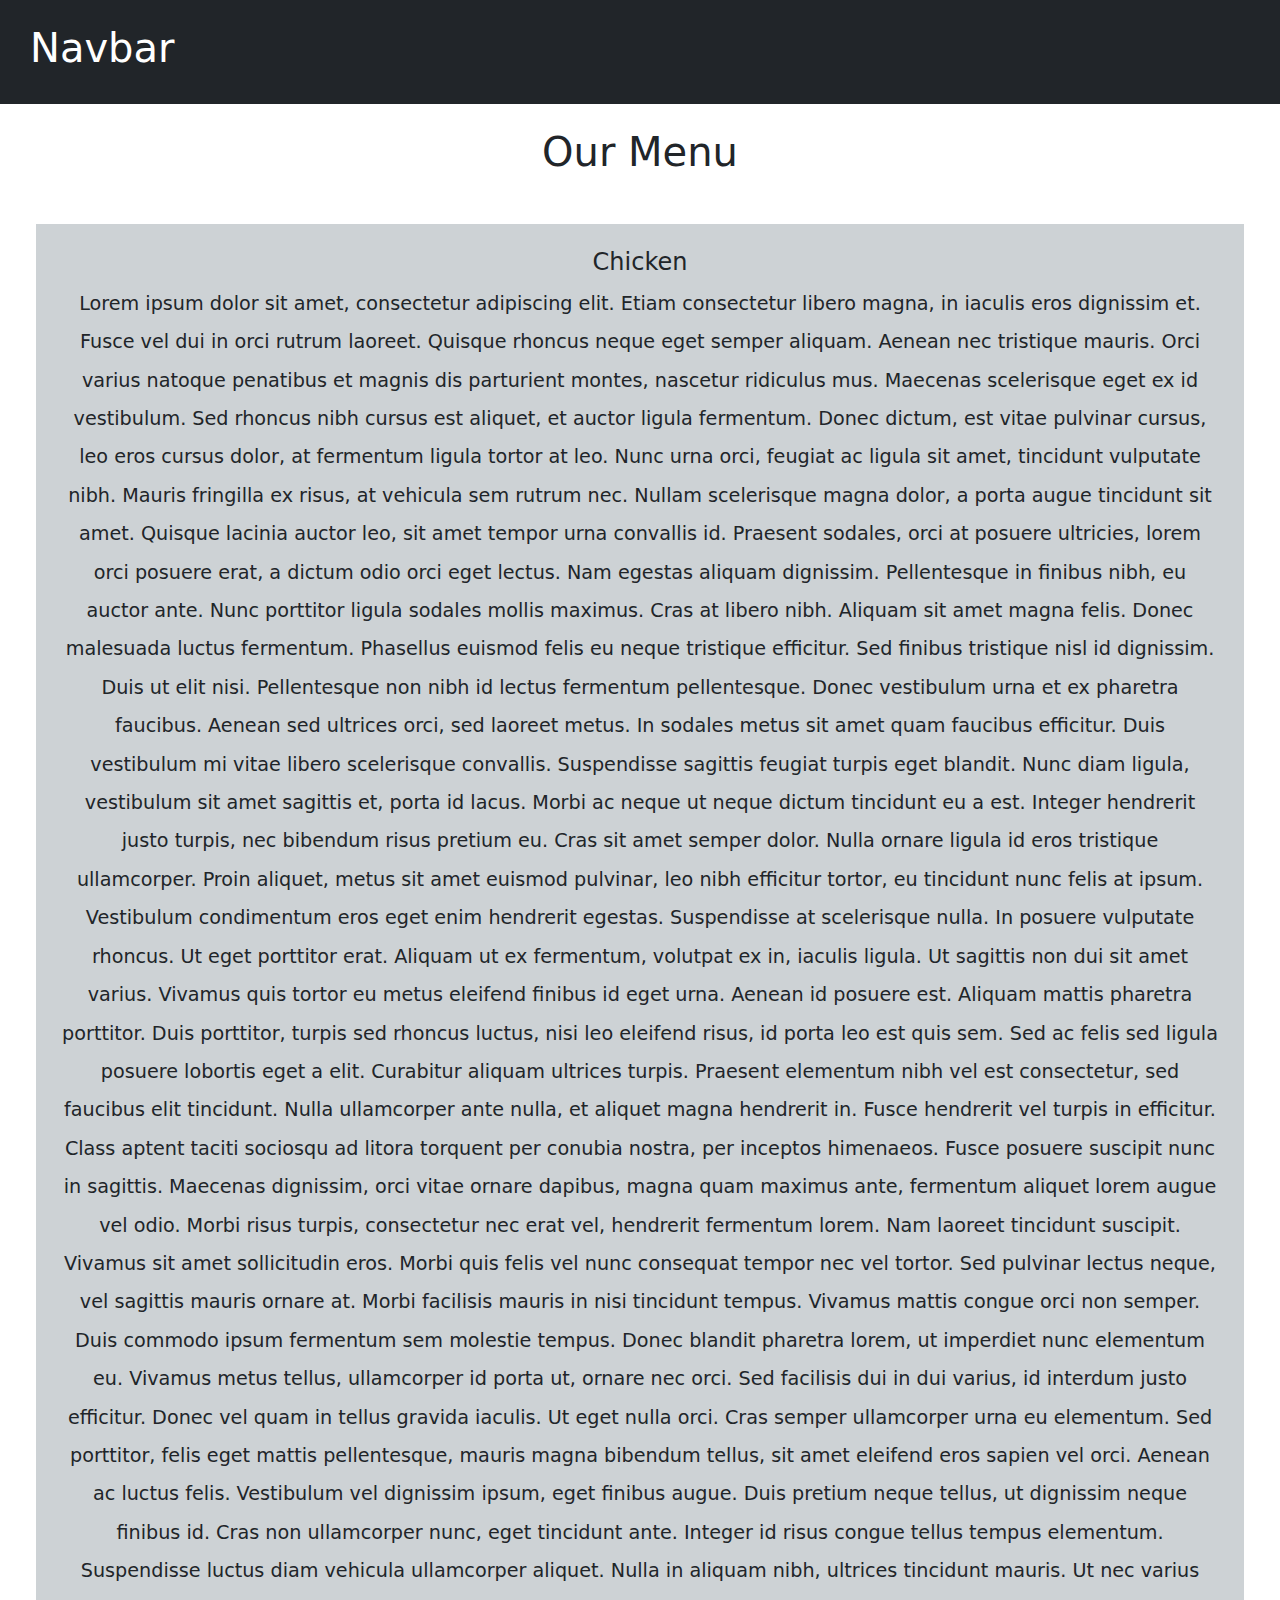
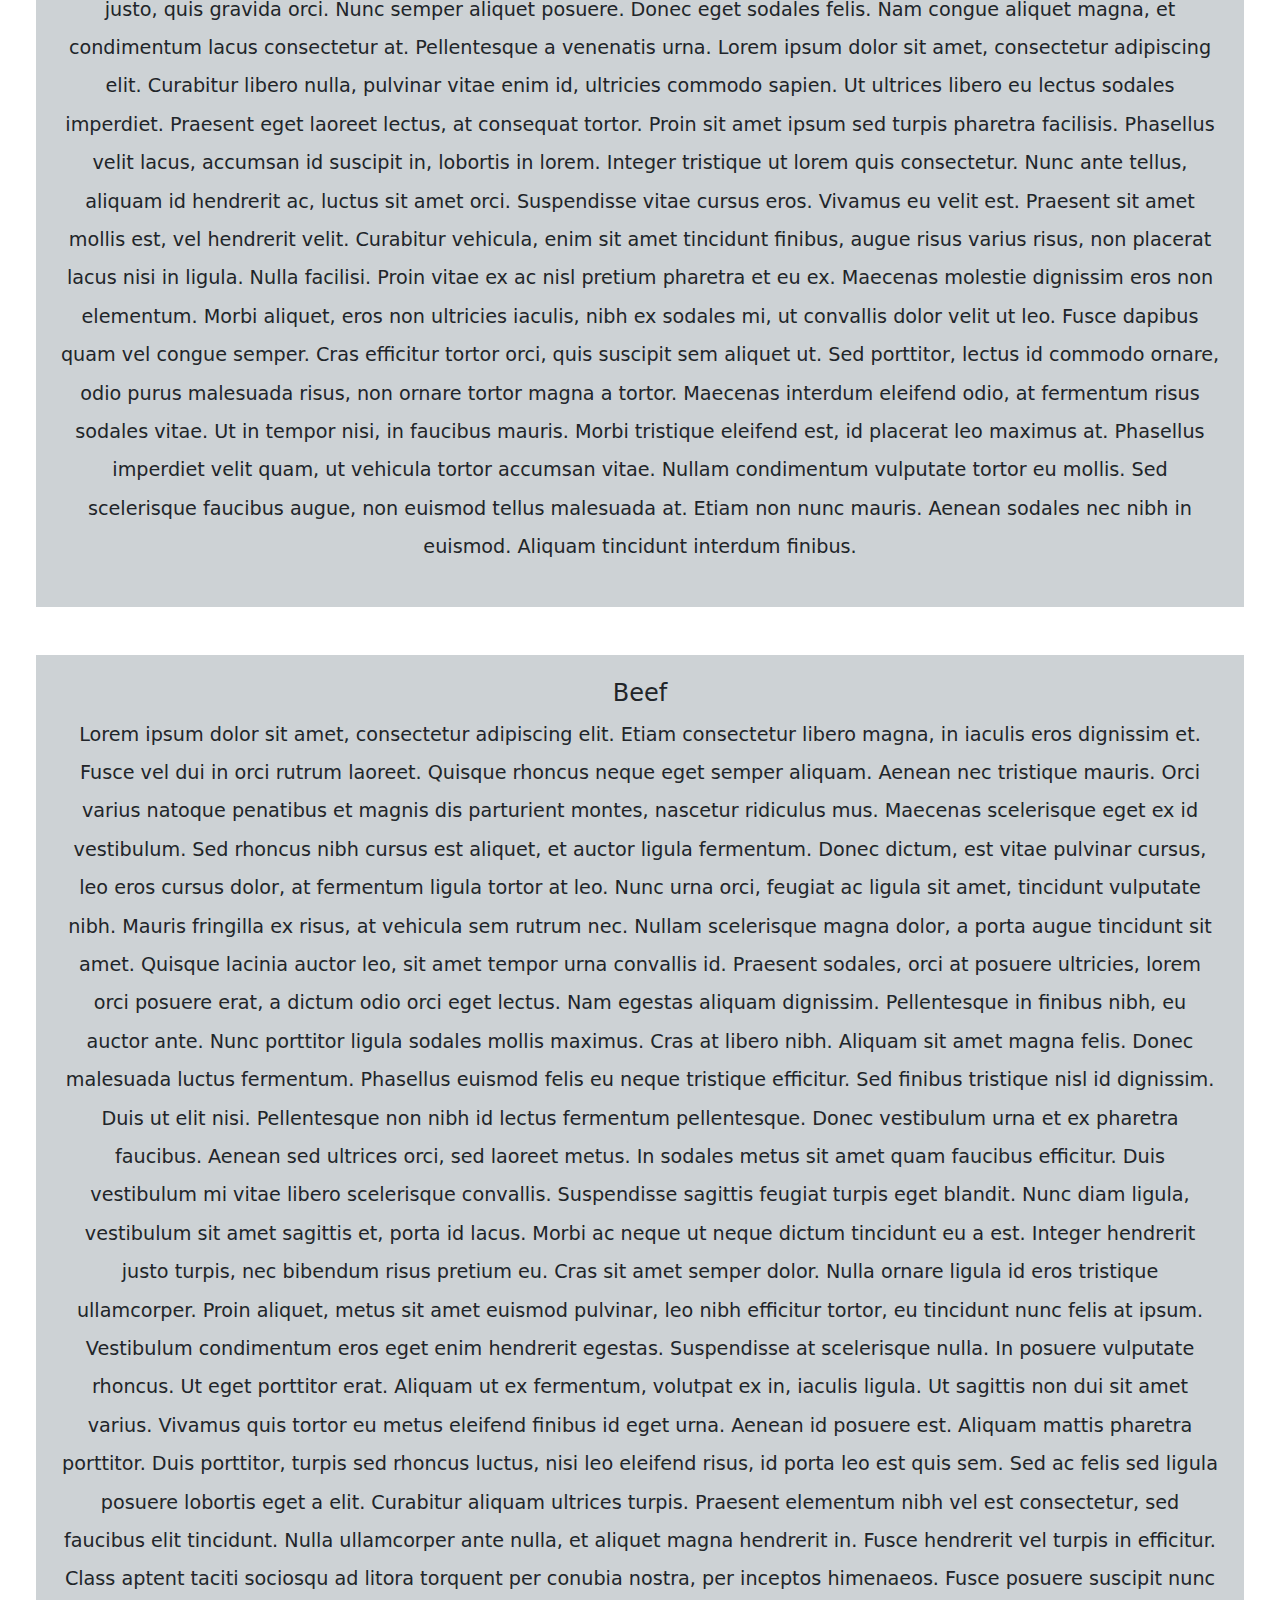
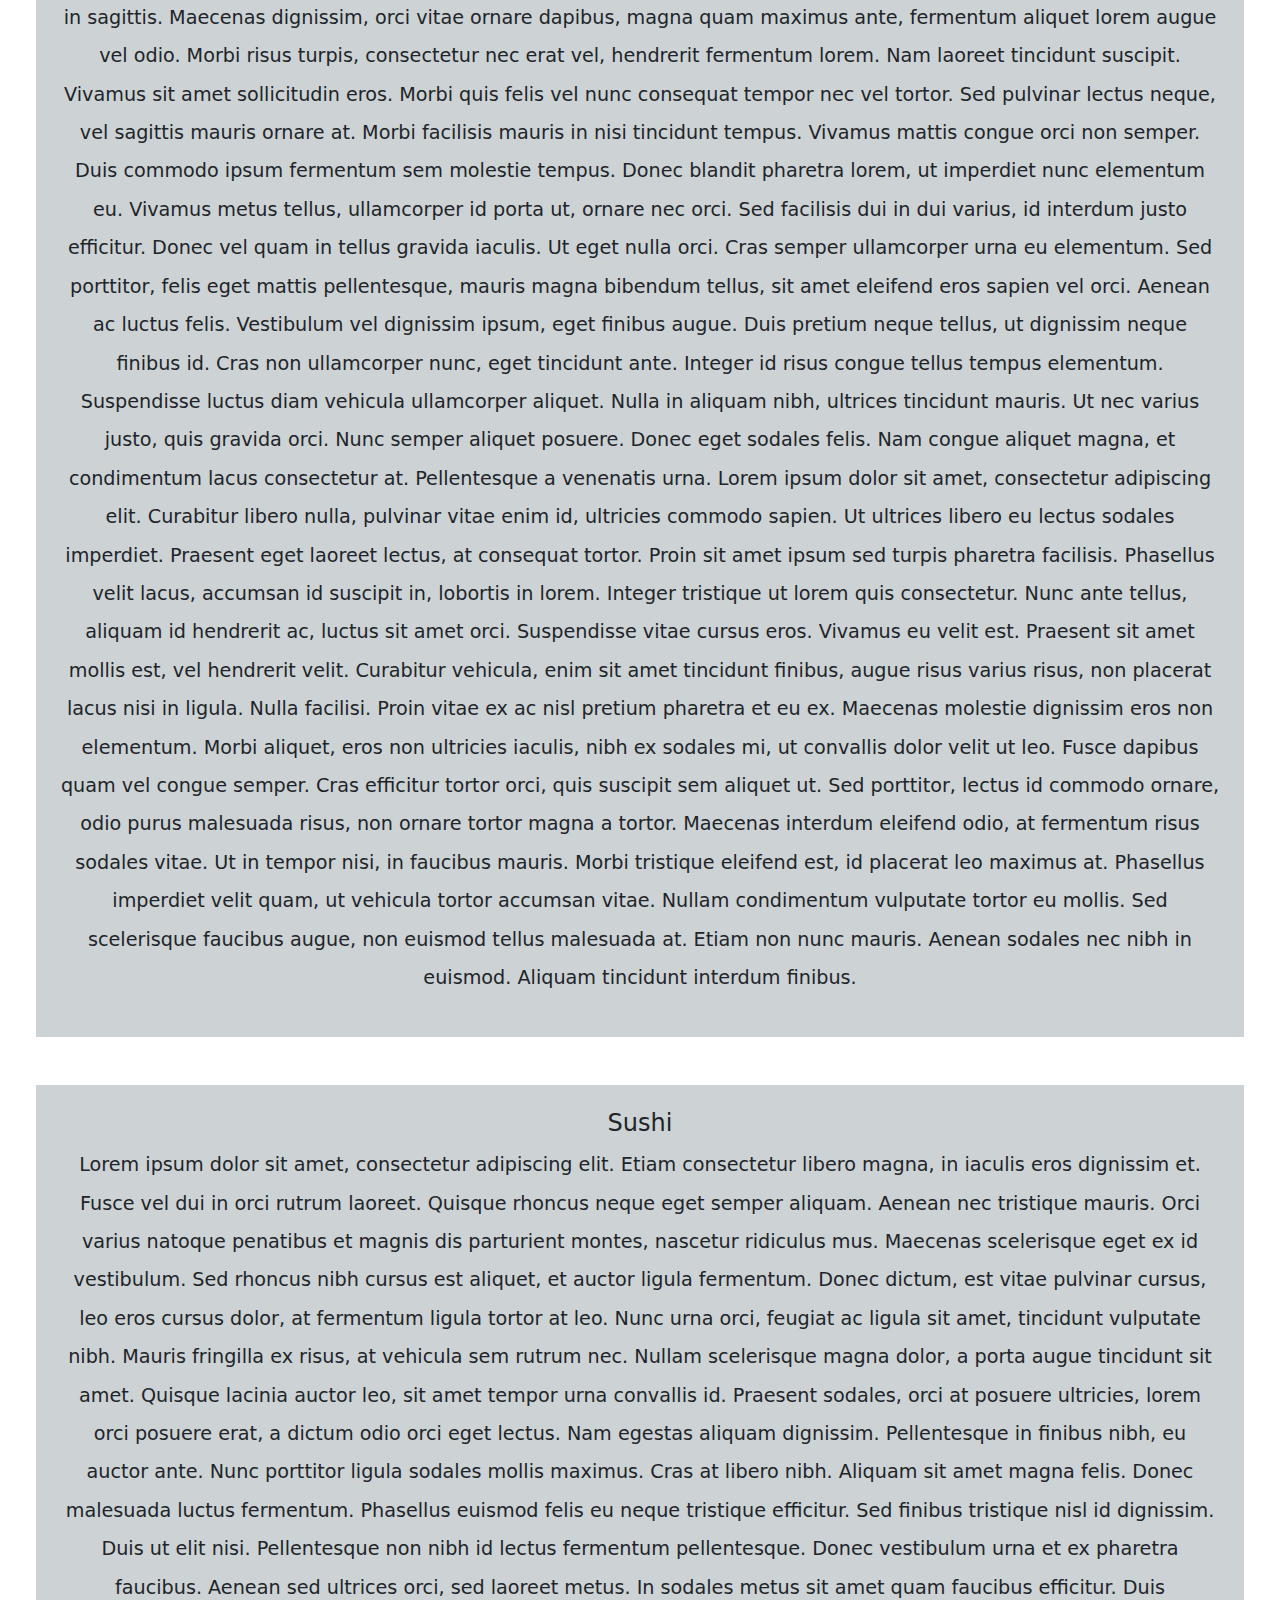
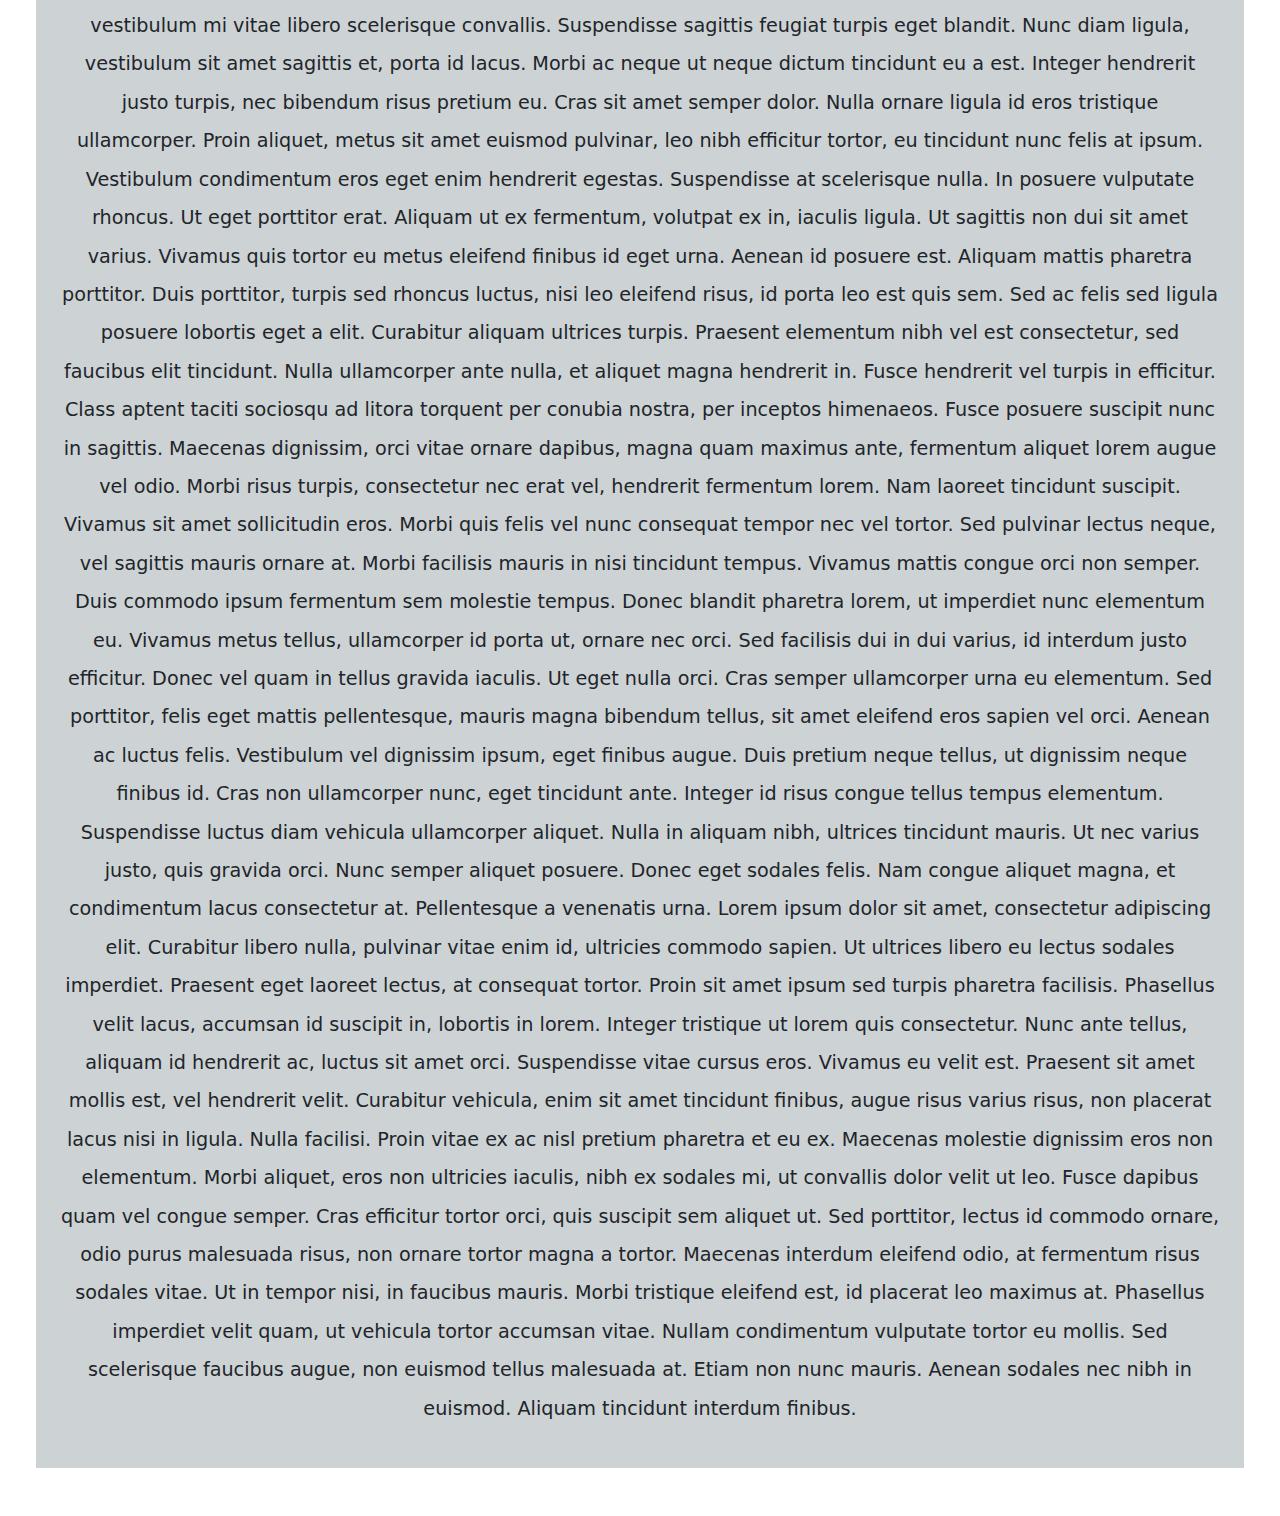
==== mod3-solution/index.html @ 8cce1741 "finished exercise" ====
<!DOCTYPE html>
<html>
<head>
	<meta charset="utf-8">
    <meta http-equiv="X-UA-Compatible" content="IE=edge">
    <meta name="viewport" content="width=device-width, initial-scale=1">
    <link rel="stylesheet" href="css/bootstrap.min.css">
    <link rel="stylesheet" href="css/styles.css">
    <script src="https://ajax.googleapis.com/ajax/libs/jquery/3.5.1/jquery.min.js"></script>
  	<script src="https://cdnjs.cloudflare.com/ajax/libs/popper.js/1.16.0/umd/popper.min.js"></script>
 	 <script src="https://maxcdn.bootstrapcdn.com/bootstrap/4.5.2/js/bootstrap.min.js"></script>

	<title>
	Menu
	</title>

</head>

<body>

<!-- Start header -->
<header>
	<nav class="navbar navbar-expand-sm bg-dark navbar-dark">
  		<!-- Brand -->
	  <a class="navbar-brand" href="index.html"><h1> Navbar </h1></a>

	  <!-- Toggler/collapsibe Button -->
	  <button class="navbar-toggler" type="button" data-toggle="collapse" data-target="#collapsibleNavbar">
	    <span class="navbar-toggler-icon"></span>
	  </button>

	  <!-- Navbar links -->
	  <div class="collapse navbar-collapse" id="collapsibleNavbar">
	    <ul class="navbar-nav  d-block d-sm-none">
	      <li class="nav-item">
	        <a class="nav-link text-center" href="#Chicken"><h3>Chicken</h3></a>
	      </li>
	      <li class="nav-item">
	        <a class="nav-link text-center" href="#Beef"><h3>Beef</h3></a>
	      </li>
	      <li class="nav-item">
	        <a class="nav-link text-center" href="#Sushi"><h3>Sushi</h3></a>
	      </li>
	    </ul>
	  </div>

	</nav>
</header>

<!-- end header -->

<!-- content -->

<h1 class="text-center" id="menu-title">
	Our Menu
</h1>

<div class="container-fluid">

	<section class="col-xs-12 text-center section-item">
		<h4 id="Chicken">Chicken</h4>
		<p class="lh-lg">
			Lorem ipsum dolor sit amet, consectetur adipiscing elit. Etiam consectetur libero magna, in iaculis eros dignissim et. Fusce vel dui in orci rutrum laoreet. Quisque rhoncus neque eget semper aliquam. Aenean nec tristique mauris. Orci varius natoque penatibus et magnis dis parturient montes, nascetur ridiculus mus. Maecenas scelerisque eget ex id vestibulum. Sed rhoncus nibh cursus est aliquet, et auctor ligula fermentum. Donec dictum, est vitae pulvinar cursus, leo eros cursus dolor, at fermentum ligula tortor at leo. Nunc urna orci, feugiat ac ligula sit amet, tincidunt vulputate nibh. Mauris fringilla ex risus, at vehicula sem rutrum nec. Nullam scelerisque magna dolor, a porta augue tincidunt sit amet. Quisque lacinia auctor leo, sit amet tempor urna convallis id. Praesent sodales, orci at posuere ultricies, lorem orci posuere erat, a dictum odio orci eget lectus. Nam egestas aliquam dignissim. Pellentesque in finibus nibh, eu auctor ante.

			Nunc porttitor ligula sodales mollis maximus. Cras at libero nibh. Aliquam sit amet magna felis. Donec malesuada luctus fermentum. Phasellus euismod felis eu neque tristique efficitur. Sed finibus tristique nisl id dignissim. Duis ut elit nisi. Pellentesque non nibh id lectus fermentum pellentesque. Donec vestibulum urna et ex pharetra faucibus. Aenean sed ultrices orci, sed laoreet metus. In sodales metus sit amet quam faucibus efficitur. Duis vestibulum mi vitae libero scelerisque convallis.

			Suspendisse sagittis feugiat turpis eget blandit. Nunc diam ligula, vestibulum sit amet sagittis et, porta id lacus. Morbi ac neque ut neque dictum tincidunt eu a est. Integer hendrerit justo turpis, nec bibendum risus pretium eu. Cras sit amet semper dolor. Nulla ornare ligula id eros tristique ullamcorper. Proin aliquet, metus sit amet euismod pulvinar, leo nibh efficitur tortor, eu tincidunt nunc felis at ipsum.

			Vestibulum condimentum eros eget enim hendrerit egestas. Suspendisse at scelerisque nulla. In posuere vulputate rhoncus. Ut eget porttitor erat. Aliquam ut ex fermentum, volutpat ex in, iaculis ligula. Ut sagittis non dui sit amet varius. Vivamus quis tortor eu metus eleifend finibus id eget urna. Aenean id posuere est. Aliquam mattis pharetra porttitor. Duis porttitor, turpis sed rhoncus luctus, nisi leo eleifend risus, id porta leo est quis sem.

			Sed ac felis sed ligula posuere lobortis eget a elit. Curabitur aliquam ultrices turpis. Praesent elementum nibh vel est consectetur, sed faucibus elit tincidunt. Nulla ullamcorper ante nulla, et aliquet magna hendrerit in. Fusce hendrerit vel turpis in efficitur. Class aptent taciti sociosqu ad litora torquent per conubia nostra, per inceptos himenaeos. Fusce posuere suscipit nunc in sagittis. Maecenas dignissim, orci vitae ornare dapibus, magna quam maximus ante, fermentum aliquet lorem augue vel odio. Morbi risus turpis, consectetur nec erat vel, hendrerit fermentum lorem. Nam laoreet tincidunt suscipit. Vivamus sit amet sollicitudin eros. Morbi quis felis vel nunc consequat tempor nec vel tortor. Sed pulvinar lectus neque, vel sagittis mauris ornare at. Morbi facilisis mauris in nisi tincidunt tempus. Vivamus mattis congue orci non semper. Duis commodo ipsum fermentum sem molestie tempus.

			Donec blandit pharetra lorem, ut imperdiet nunc elementum eu. Vivamus metus tellus, ullamcorper id porta ut, ornare nec orci. Sed facilisis dui in dui varius, id interdum justo efficitur. Donec vel quam in tellus gravida iaculis. Ut eget nulla orci. Cras semper ullamcorper urna eu elementum. Sed porttitor, felis eget mattis pellentesque, mauris magna bibendum tellus, sit amet eleifend eros sapien vel orci. Aenean ac luctus felis. Vestibulum vel dignissim ipsum, eget finibus augue.

			Duis pretium neque tellus, ut dignissim neque finibus id. Cras non ullamcorper nunc, eget tincidunt ante. Integer id risus congue tellus tempus elementum. Suspendisse luctus diam vehicula ullamcorper aliquet. Nulla in aliquam nibh, ultrices tincidunt mauris. Ut nec varius justo, quis gravida orci. Nunc semper aliquet posuere. Donec eget sodales felis. Nam congue aliquet magna, et condimentum lacus consectetur at. Pellentesque a venenatis urna.

			Lorem ipsum dolor sit amet, consectetur adipiscing elit. Curabitur libero nulla, pulvinar vitae enim id, ultricies commodo sapien. Ut ultrices libero eu lectus sodales imperdiet. Praesent eget laoreet lectus, at consequat tortor. Proin sit amet ipsum sed turpis pharetra facilisis. Phasellus velit lacus, accumsan id suscipit in, lobortis in lorem. Integer tristique ut lorem quis consectetur. Nunc ante tellus, aliquam id hendrerit ac, luctus sit amet orci.

			Suspendisse vitae cursus eros. Vivamus eu velit est. Praesent sit amet mollis est, vel hendrerit velit. Curabitur vehicula, enim sit amet tincidunt finibus, augue risus varius risus, non placerat lacus nisi in ligula. Nulla facilisi. Proin vitae ex ac nisl pretium pharetra et eu ex. Maecenas molestie dignissim eros non elementum. Morbi aliquet, eros non ultricies iaculis, nibh ex sodales mi, ut convallis dolor velit ut leo. Fusce dapibus quam vel congue semper.

			Cras efficitur tortor orci, quis suscipit sem aliquet ut. Sed porttitor, lectus id commodo ornare, odio purus malesuada risus, non ornare tortor magna a tortor. Maecenas interdum eleifend odio, at fermentum risus sodales vitae. Ut in tempor nisi, in faucibus mauris. Morbi tristique eleifend est, id placerat leo maximus at. Phasellus imperdiet velit quam, ut vehicula tortor accumsan vitae. Nullam condimentum vulputate tortor eu mollis. Sed scelerisque faucibus augue, non euismod tellus malesuada at. Etiam non nunc mauris. Aenean sodales nec nibh in euismod. Aliquam tincidunt interdum finibus.
		</p>
	</section>

<section class="col-xs-12 text-center section-item">
		<h4 id="Beef">Beef</h4>
		<p class="lh-lg">
			Lorem ipsum dolor sit amet, consectetur adipiscing elit. Etiam consectetur libero magna, in iaculis eros dignissim et. Fusce vel dui in orci rutrum laoreet. Quisque rhoncus neque eget semper aliquam. Aenean nec tristique mauris. Orci varius natoque penatibus et magnis dis parturient montes, nascetur ridiculus mus. Maecenas scelerisque eget ex id vestibulum. Sed rhoncus nibh cursus est aliquet, et auctor ligula fermentum. Donec dictum, est vitae pulvinar cursus, leo eros cursus dolor, at fermentum ligula tortor at leo. Nunc urna orci, feugiat ac ligula sit amet, tincidunt vulputate nibh. Mauris fringilla ex risus, at vehicula sem rutrum nec. Nullam scelerisque magna dolor, a porta augue tincidunt sit amet. Quisque lacinia auctor leo, sit amet tempor urna convallis id. Praesent sodales, orci at posuere ultricies, lorem orci posuere erat, a dictum odio orci eget lectus. Nam egestas aliquam dignissim. Pellentesque in finibus nibh, eu auctor ante.

			Nunc porttitor ligula sodales mollis maximus. Cras at libero nibh. Aliquam sit amet magna felis. Donec malesuada luctus fermentum. Phasellus euismod felis eu neque tristique efficitur. Sed finibus tristique nisl id dignissim. Duis ut elit nisi. Pellentesque non nibh id lectus fermentum pellentesque. Donec vestibulum urna et ex pharetra faucibus. Aenean sed ultrices orci, sed laoreet metus. In sodales metus sit amet quam faucibus efficitur. Duis vestibulum mi vitae libero scelerisque convallis.

			Suspendisse sagittis feugiat turpis eget blandit. Nunc diam ligula, vestibulum sit amet sagittis et, porta id lacus. Morbi ac neque ut neque dictum tincidunt eu a est. Integer hendrerit justo turpis, nec bibendum risus pretium eu. Cras sit amet semper dolor. Nulla ornare ligula id eros tristique ullamcorper. Proin aliquet, metus sit amet euismod pulvinar, leo nibh efficitur tortor, eu tincidunt nunc felis at ipsum.

			Vestibulum condimentum eros eget enim hendrerit egestas. Suspendisse at scelerisque nulla. In posuere vulputate rhoncus. Ut eget porttitor erat. Aliquam ut ex fermentum, volutpat ex in, iaculis ligula. Ut sagittis non dui sit amet varius. Vivamus quis tortor eu metus eleifend finibus id eget urna. Aenean id posuere est. Aliquam mattis pharetra porttitor. Duis porttitor, turpis sed rhoncus luctus, nisi leo eleifend risus, id porta leo est quis sem.

			Sed ac felis sed ligula posuere lobortis eget a elit. Curabitur aliquam ultrices turpis. Praesent elementum nibh vel est consectetur, sed faucibus elit tincidunt. Nulla ullamcorper ante nulla, et aliquet magna hendrerit in. Fusce hendrerit vel turpis in efficitur. Class aptent taciti sociosqu ad litora torquent per conubia nostra, per inceptos himenaeos. Fusce posuere suscipit nunc in sagittis. Maecenas dignissim, orci vitae ornare dapibus, magna quam maximus ante, fermentum aliquet lorem augue vel odio. Morbi risus turpis, consectetur nec erat vel, hendrerit fermentum lorem. Nam laoreet tincidunt suscipit. Vivamus sit amet sollicitudin eros. Morbi quis felis vel nunc consequat tempor nec vel tortor. Sed pulvinar lectus neque, vel sagittis mauris ornare at. Morbi facilisis mauris in nisi tincidunt tempus. Vivamus mattis congue orci non semper. Duis commodo ipsum fermentum sem molestie tempus.

			Donec blandit pharetra lorem, ut imperdiet nunc elementum eu. Vivamus metus tellus, ullamcorper id porta ut, ornare nec orci. Sed facilisis dui in dui varius, id interdum justo efficitur. Donec vel quam in tellus gravida iaculis. Ut eget nulla orci. Cras semper ullamcorper urna eu elementum. Sed porttitor, felis eget mattis pellentesque, mauris magna bibendum tellus, sit amet eleifend eros sapien vel orci. Aenean ac luctus felis. Vestibulum vel dignissim ipsum, eget finibus augue.

			Duis pretium neque tellus, ut dignissim neque finibus id. Cras non ullamcorper nunc, eget tincidunt ante. Integer id risus congue tellus tempus elementum. Suspendisse luctus diam vehicula ullamcorper aliquet. Nulla in aliquam nibh, ultrices tincidunt mauris. Ut nec varius justo, quis gravida orci. Nunc semper aliquet posuere. Donec eget sodales felis. Nam congue aliquet magna, et condimentum lacus consectetur at. Pellentesque a venenatis urna.

			Lorem ipsum dolor sit amet, consectetur adipiscing elit. Curabitur libero nulla, pulvinar vitae enim id, ultricies commodo sapien. Ut ultrices libero eu lectus sodales imperdiet. Praesent eget laoreet lectus, at consequat tortor. Proin sit amet ipsum sed turpis pharetra facilisis. Phasellus velit lacus, accumsan id suscipit in, lobortis in lorem. Integer tristique ut lorem quis consectetur. Nunc ante tellus, aliquam id hendrerit ac, luctus sit amet orci.

			Suspendisse vitae cursus eros. Vivamus eu velit est. Praesent sit amet mollis est, vel hendrerit velit. Curabitur vehicula, enim sit amet tincidunt finibus, augue risus varius risus, non placerat lacus nisi in ligula. Nulla facilisi. Proin vitae ex ac nisl pretium pharetra et eu ex. Maecenas molestie dignissim eros non elementum. Morbi aliquet, eros non ultricies iaculis, nibh ex sodales mi, ut convallis dolor velit ut leo. Fusce dapibus quam vel congue semper.

			Cras efficitur tortor orci, quis suscipit sem aliquet ut. Sed porttitor, lectus id commodo ornare, odio purus malesuada risus, non ornare tortor magna a tortor. Maecenas interdum eleifend odio, at fermentum risus sodales vitae. Ut in tempor nisi, in faucibus mauris. Morbi tristique eleifend est, id placerat leo maximus at. Phasellus imperdiet velit quam, ut vehicula tortor accumsan vitae. Nullam condimentum vulputate tortor eu mollis. Sed scelerisque faucibus augue, non euismod tellus malesuada at. Etiam non nunc mauris. Aenean sodales nec nibh in euismod. Aliquam tincidunt interdum finibus.
		</p>
	</section>

	<section class="col-xs-12 text-center section-item">
		<h4 id ="Sushi">Sushi</h4>
		<p class="lh-lg">
			Lorem ipsum dolor sit amet, consectetur adipiscing elit. Etiam consectetur libero magna, in iaculis eros dignissim et. Fusce vel dui in orci rutrum laoreet. Quisque rhoncus neque eget semper aliquam. Aenean nec tristique mauris. Orci varius natoque penatibus et magnis dis parturient montes, nascetur ridiculus mus. Maecenas scelerisque eget ex id vestibulum. Sed rhoncus nibh cursus est aliquet, et auctor ligula fermentum. Donec dictum, est vitae pulvinar cursus, leo eros cursus dolor, at fermentum ligula tortor at leo. Nunc urna orci, feugiat ac ligula sit amet, tincidunt vulputate nibh. Mauris fringilla ex risus, at vehicula sem rutrum nec. Nullam scelerisque magna dolor, a porta augue tincidunt sit amet. Quisque lacinia auctor leo, sit amet tempor urna convallis id. Praesent sodales, orci at posuere ultricies, lorem orci posuere erat, a dictum odio orci eget lectus. Nam egestas aliquam dignissim. Pellentesque in finibus nibh, eu auctor ante.

			Nunc porttitor ligula sodales mollis maximus. Cras at libero nibh. Aliquam sit amet magna felis. Donec malesuada luctus fermentum. Phasellus euismod felis eu neque tristique efficitur. Sed finibus tristique nisl id dignissim. Duis ut elit nisi. Pellentesque non nibh id lectus fermentum pellentesque. Donec vestibulum urna et ex pharetra faucibus. Aenean sed ultrices orci, sed laoreet metus. In sodales metus sit amet quam faucibus efficitur. Duis vestibulum mi vitae libero scelerisque convallis.

			Suspendisse sagittis feugiat turpis eget blandit. Nunc diam ligula, vestibulum sit amet sagittis et, porta id lacus. Morbi ac neque ut neque dictum tincidunt eu a est. Integer hendrerit justo turpis, nec bibendum risus pretium eu. Cras sit amet semper dolor. Nulla ornare ligula id eros tristique ullamcorper. Proin aliquet, metus sit amet euismod pulvinar, leo nibh efficitur tortor, eu tincidunt nunc felis at ipsum.

			Vestibulum condimentum eros eget enim hendrerit egestas. Suspendisse at scelerisque nulla. In posuere vulputate rhoncus. Ut eget porttitor erat. Aliquam ut ex fermentum, volutpat ex in, iaculis ligula. Ut sagittis non dui sit amet varius. Vivamus quis tortor eu metus eleifend finibus id eget urna. Aenean id posuere est. Aliquam mattis pharetra porttitor. Duis porttitor, turpis sed rhoncus luctus, nisi leo eleifend risus, id porta leo est quis sem.

			Sed ac felis sed ligula posuere lobortis eget a elit. Curabitur aliquam ultrices turpis. Praesent elementum nibh vel est consectetur, sed faucibus elit tincidunt. Nulla ullamcorper ante nulla, et aliquet magna hendrerit in. Fusce hendrerit vel turpis in efficitur. Class aptent taciti sociosqu ad litora torquent per conubia nostra, per inceptos himenaeos. Fusce posuere suscipit nunc in sagittis. Maecenas dignissim, orci vitae ornare dapibus, magna quam maximus ante, fermentum aliquet lorem augue vel odio. Morbi risus turpis, consectetur nec erat vel, hendrerit fermentum lorem. Nam laoreet tincidunt suscipit. Vivamus sit amet sollicitudin eros. Morbi quis felis vel nunc consequat tempor nec vel tortor. Sed pulvinar lectus neque, vel sagittis mauris ornare at. Morbi facilisis mauris in nisi tincidunt tempus. Vivamus mattis congue orci non semper. Duis commodo ipsum fermentum sem molestie tempus.

			Donec blandit pharetra lorem, ut imperdiet nunc elementum eu. Vivamus metus tellus, ullamcorper id porta ut, ornare nec orci. Sed facilisis dui in dui varius, id interdum justo efficitur. Donec vel quam in tellus gravida iaculis. Ut eget nulla orci. Cras semper ullamcorper urna eu elementum. Sed porttitor, felis eget mattis pellentesque, mauris magna bibendum tellus, sit amet eleifend eros sapien vel orci. Aenean ac luctus felis. Vestibulum vel dignissim ipsum, eget finibus augue.

			Duis pretium neque tellus, ut dignissim neque finibus id. Cras non ullamcorper nunc, eget tincidunt ante. Integer id risus congue tellus tempus elementum. Suspendisse luctus diam vehicula ullamcorper aliquet. Nulla in aliquam nibh, ultrices tincidunt mauris. Ut nec varius justo, quis gravida orci. Nunc semper aliquet posuere. Donec eget sodales felis. Nam congue aliquet magna, et condimentum lacus consectetur at. Pellentesque a venenatis urna.

			Lorem ipsum dolor sit amet, consectetur adipiscing elit. Curabitur libero nulla, pulvinar vitae enim id, ultricies commodo sapien. Ut ultrices libero eu lectus sodales imperdiet. Praesent eget laoreet lectus, at consequat tortor. Proin sit amet ipsum sed turpis pharetra facilisis. Phasellus velit lacus, accumsan id suscipit in, lobortis in lorem. Integer tristique ut lorem quis consectetur. Nunc ante tellus, aliquam id hendrerit ac, luctus sit amet orci.

			Suspendisse vitae cursus eros. Vivamus eu velit est. Praesent sit amet mollis est, vel hendrerit velit. Curabitur vehicula, enim sit amet tincidunt finibus, augue risus varius risus, non placerat lacus nisi in ligula. Nulla facilisi. Proin vitae ex ac nisl pretium pharetra et eu ex. Maecenas molestie dignissim eros non elementum. Morbi aliquet, eros non ultricies iaculis, nibh ex sodales mi, ut convallis dolor velit ut leo. Fusce dapibus quam vel congue semper.

			Cras efficitur tortor orci, quis suscipit sem aliquet ut. Sed porttitor, lectus id commodo ornare, odio purus malesuada risus, non ornare tortor magna a tortor. Maecenas interdum eleifend odio, at fermentum risus sodales vitae. Ut in tempor nisi, in faucibus mauris. Morbi tristique eleifend est, id placerat leo maximus at. Phasellus imperdiet velit quam, ut vehicula tortor accumsan vitae. Nullam condimentum vulputate tortor eu mollis. Sed scelerisque faucibus augue, non euismod tellus malesuada at. Etiam non nunc mauris. Aenean sodales nec nibh in euismod. Aliquam tincidunt interdum finibus.
		</p>
	</section>

</div>


<!-- end content -->

</body>
</html>
---- mod3-solution/css/styles.css ----
.navbar-brand {
	padding: 16px;
	padding-left: 30px;
}

#menu-title {
	margin-top: 24px;

}

.col-xs-12 {
	background: #CDD2D5;

}

.section-item{
	margin:  48px 24px;
	padding: 24px;
	font-size: 1.2em;
}
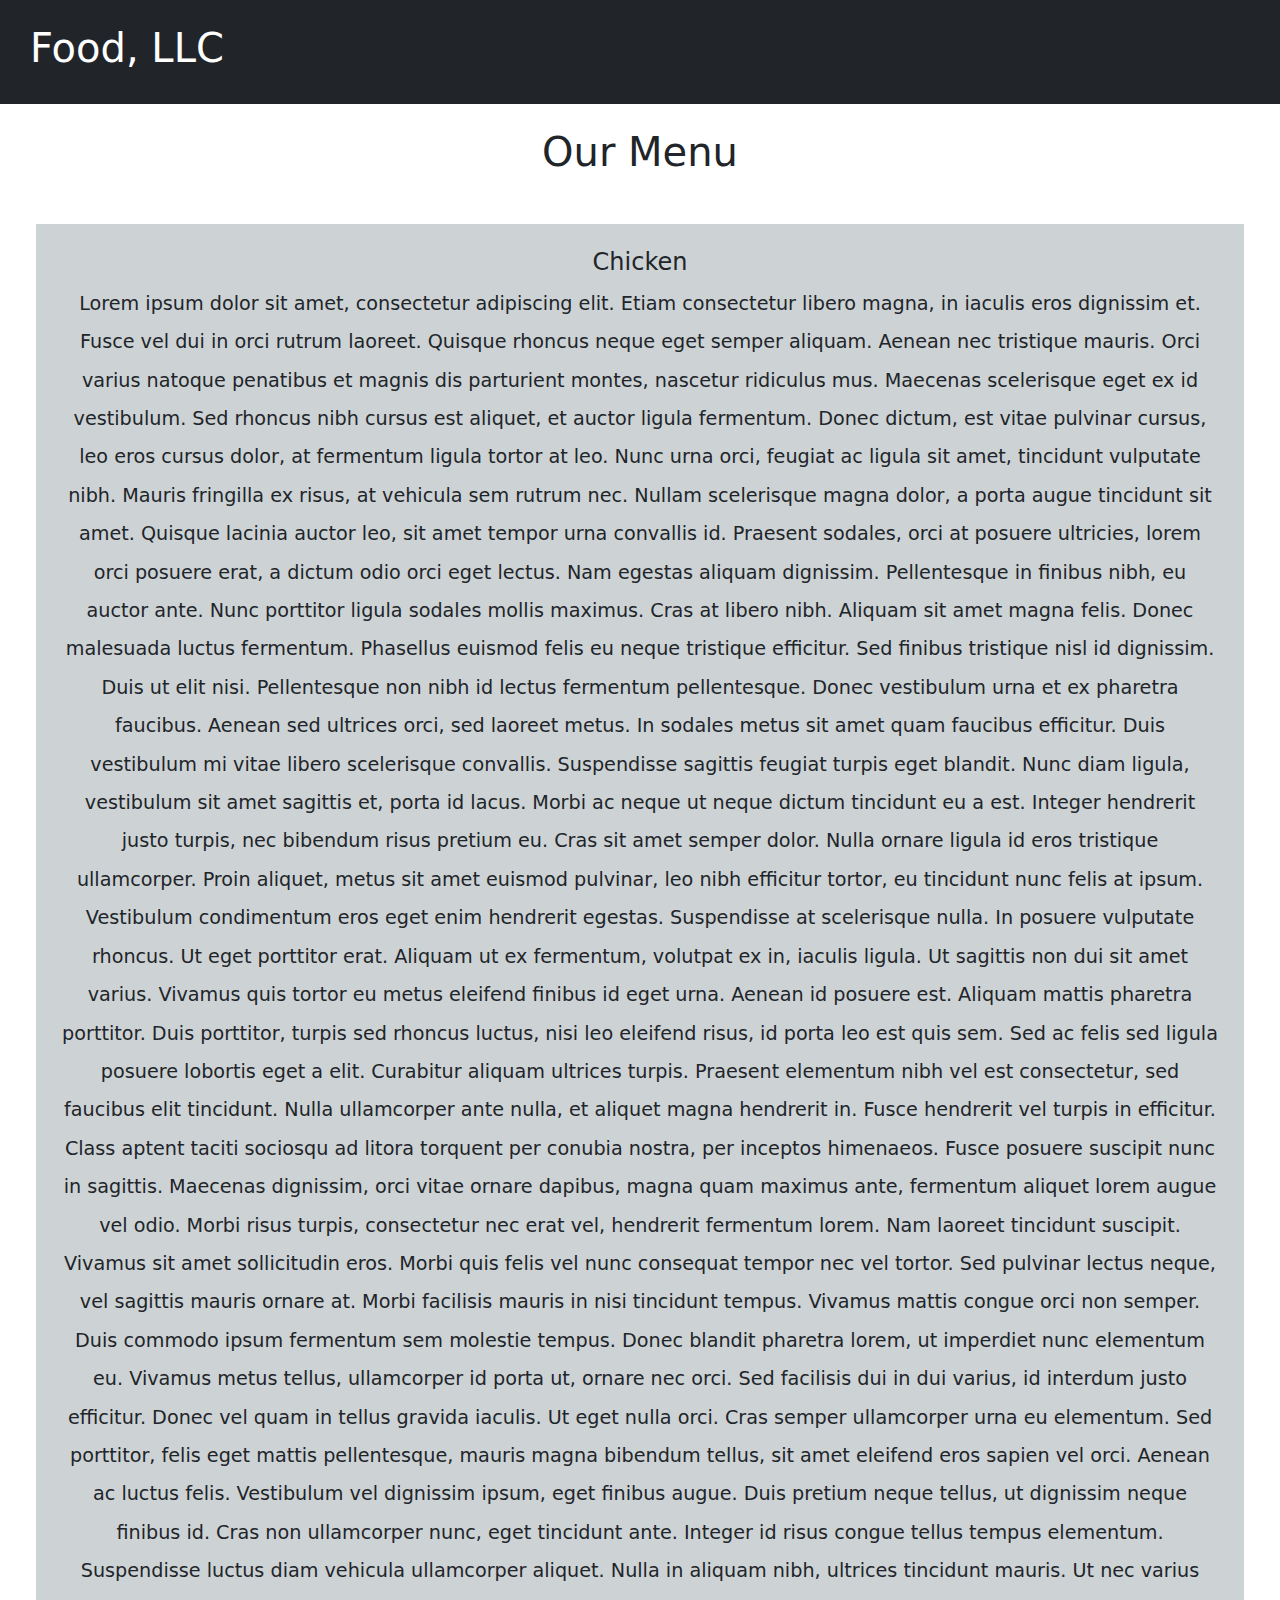
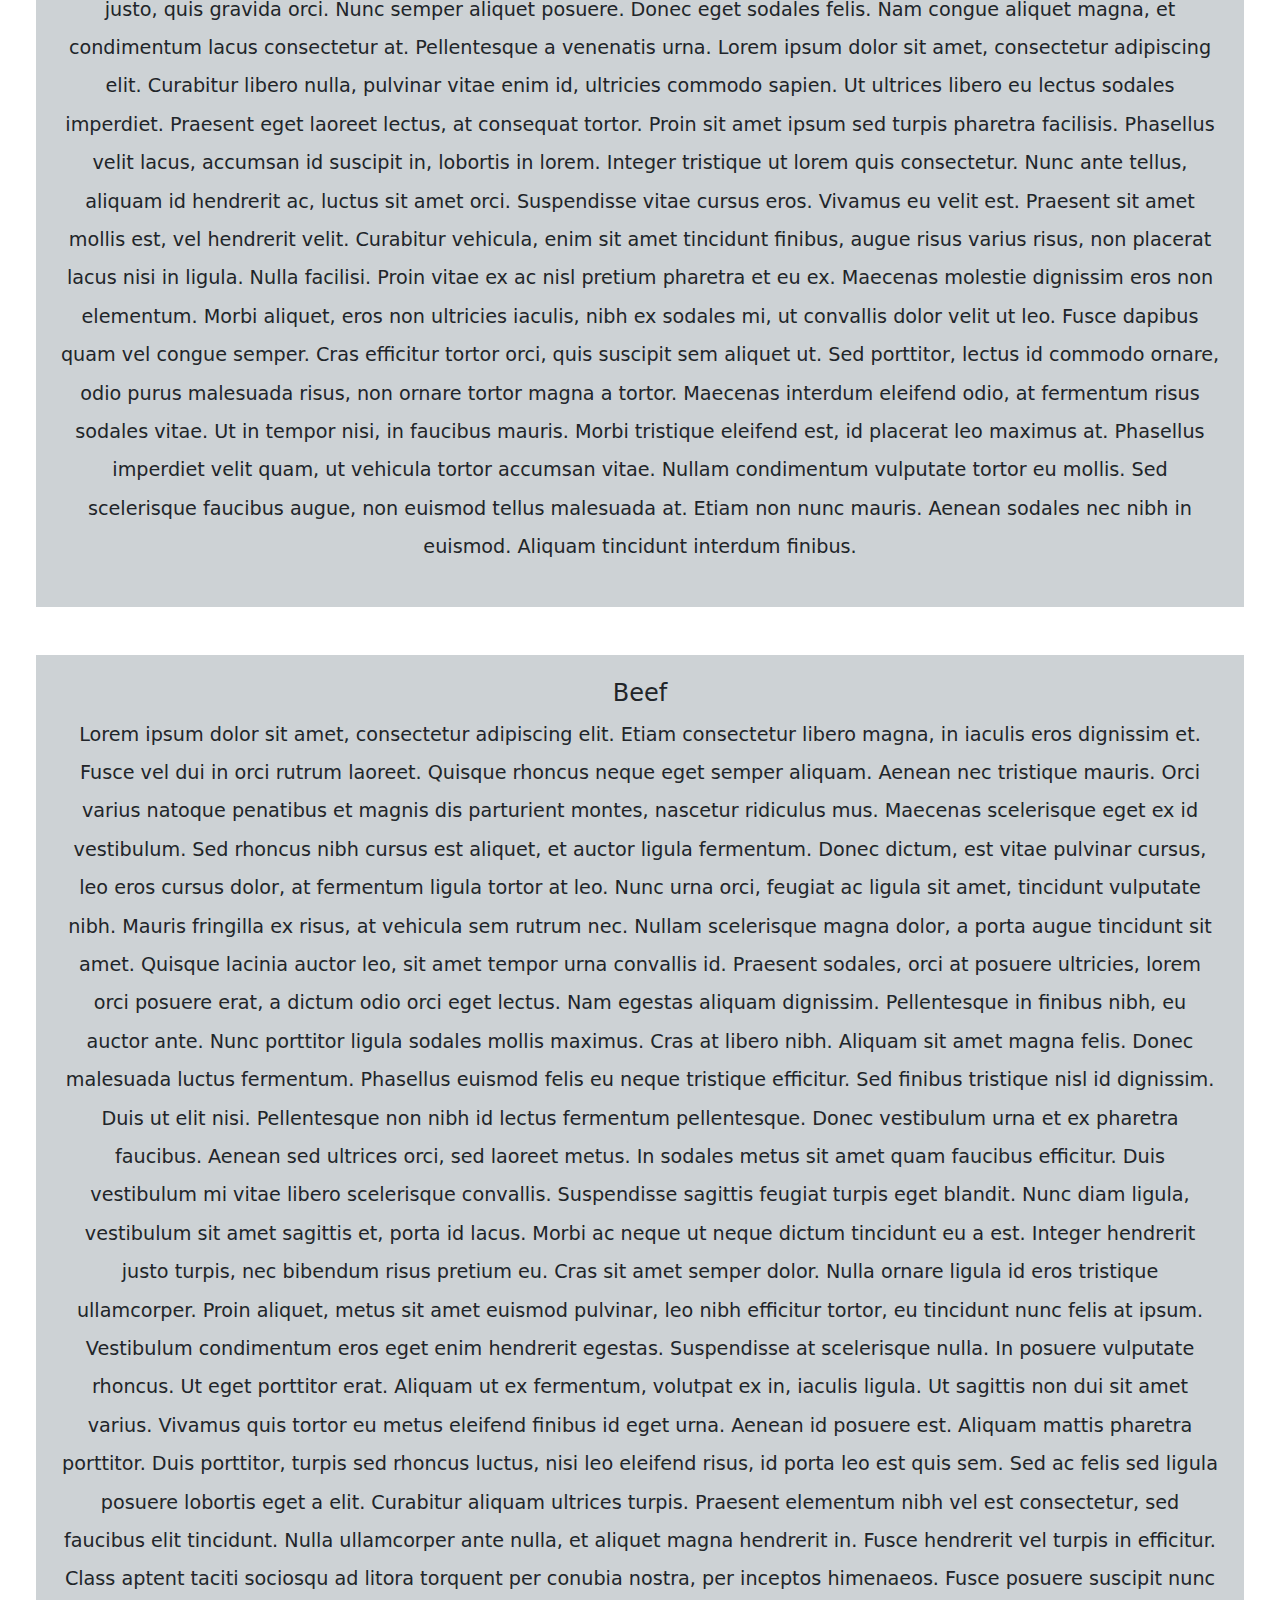
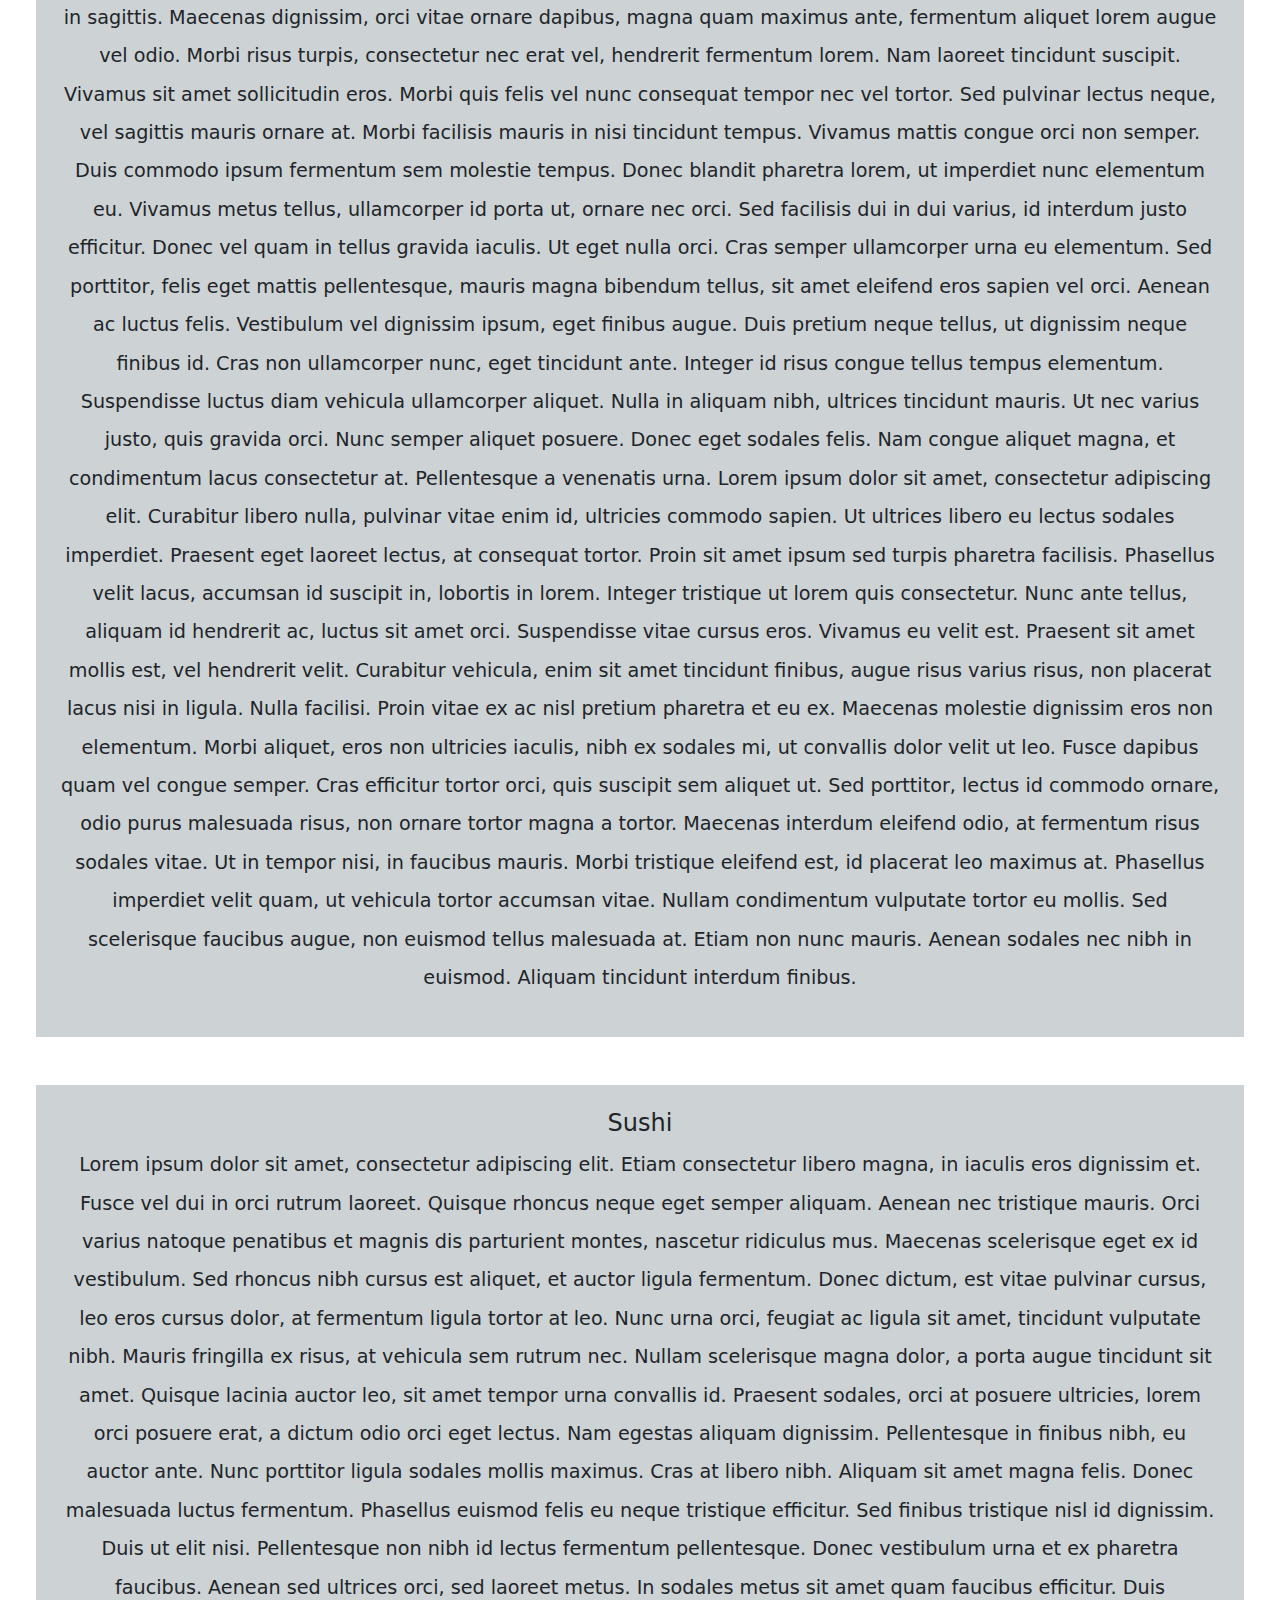
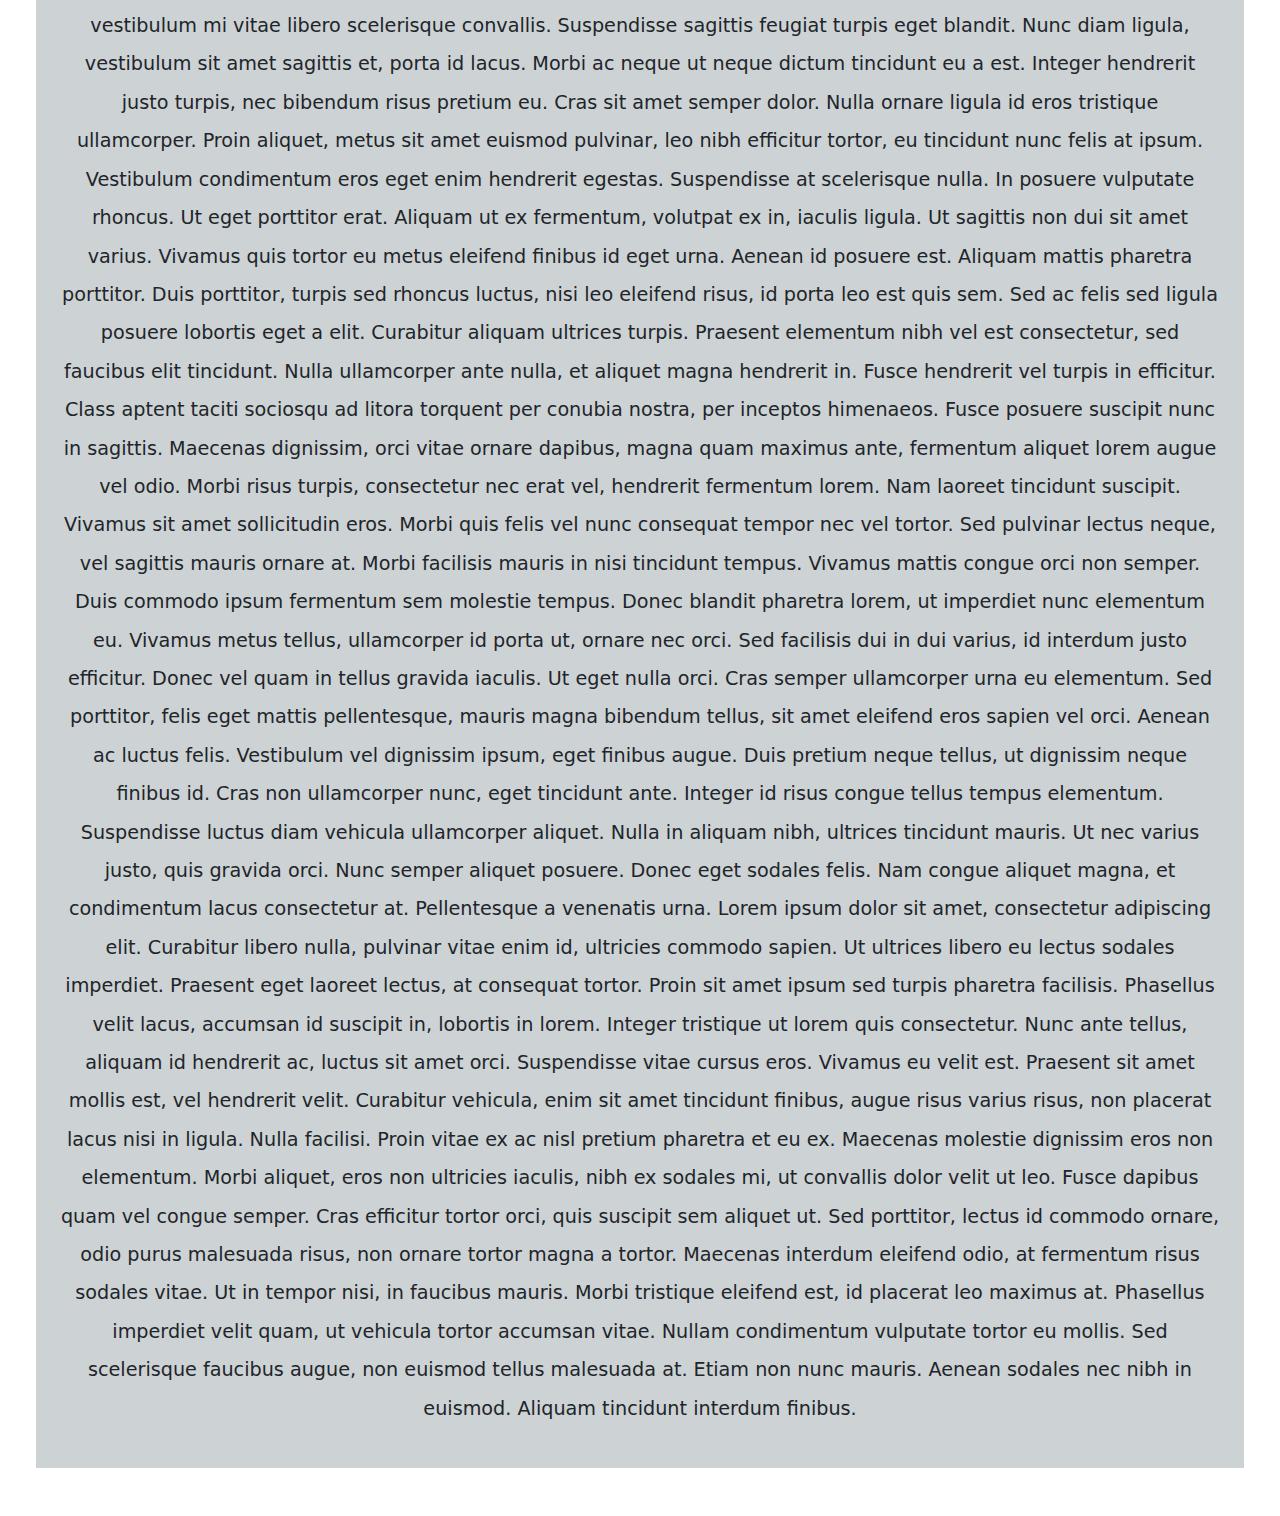
==== commit 27708ed7: "fixed title" ====
--- a/mod3-solution/index.html
+++ b/mod3-solution/index.html
@@ -22,7 +22,7 @@
 <header>
 	<nav class="navbar navbar-expand-sm bg-dark navbar-dark">
   		<!-- Brand -->
-	  <a class="navbar-brand" href="index.html"><h1> Navbar </h1></a>
+	  <a class="navbar-brand" href="index.html"><h1> Food, LLC </h1></a>
 
 	  <!-- Toggler/collapsibe Button -->
 	  <button class="navbar-toggler" type="button" data-toggle="collapse" data-target="#collapsibleNavbar">
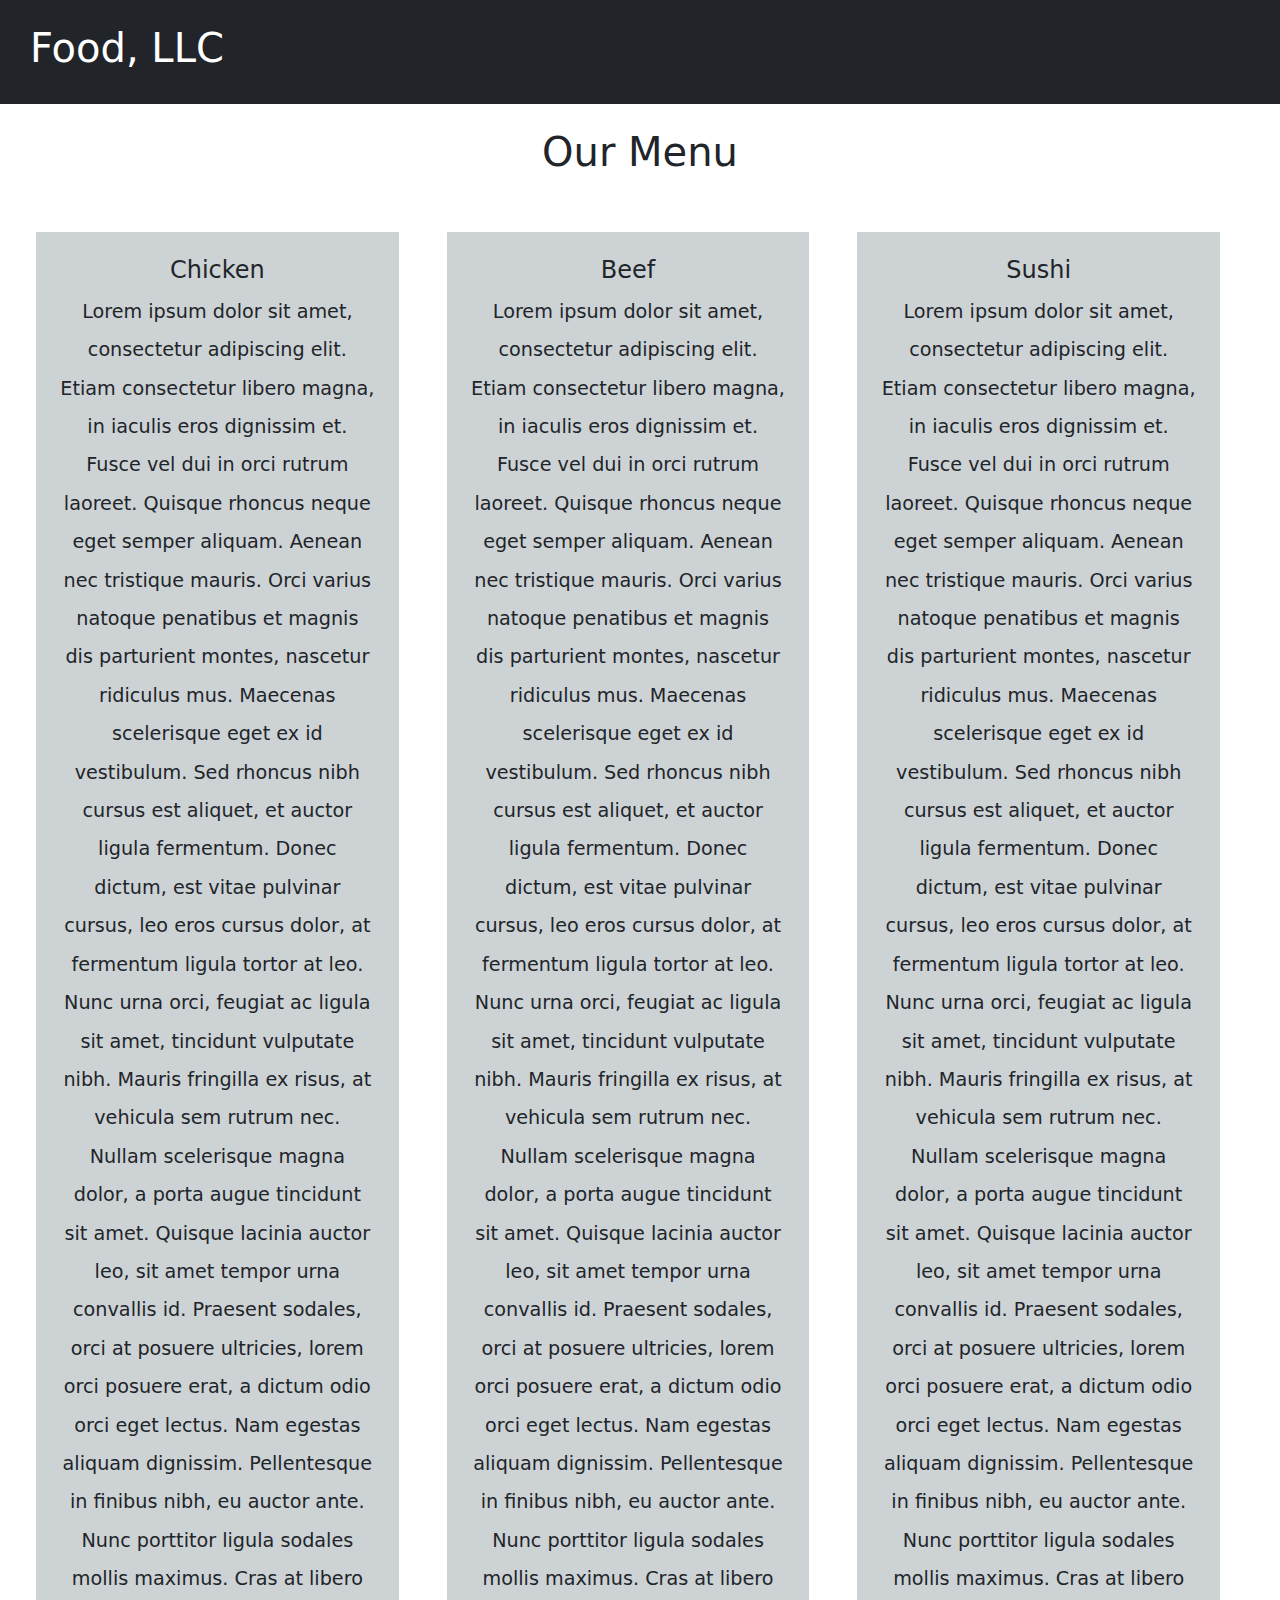
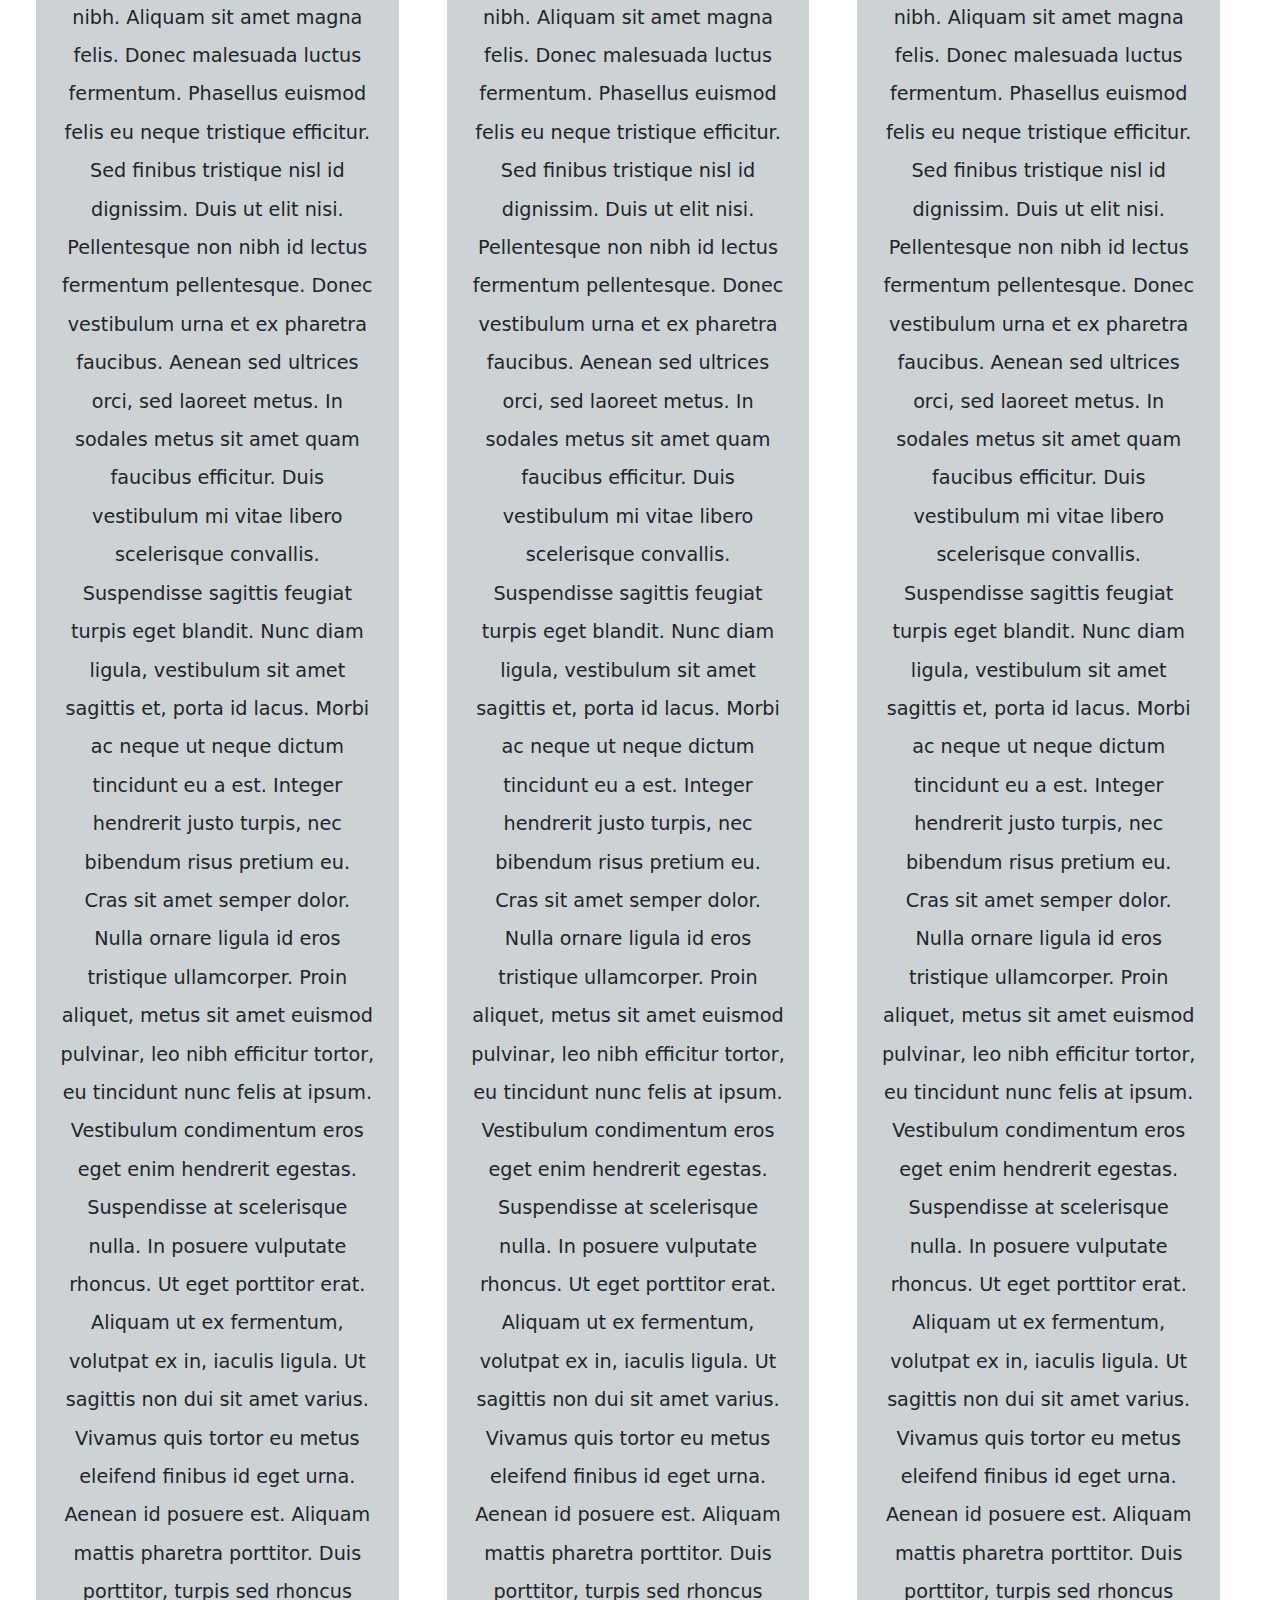
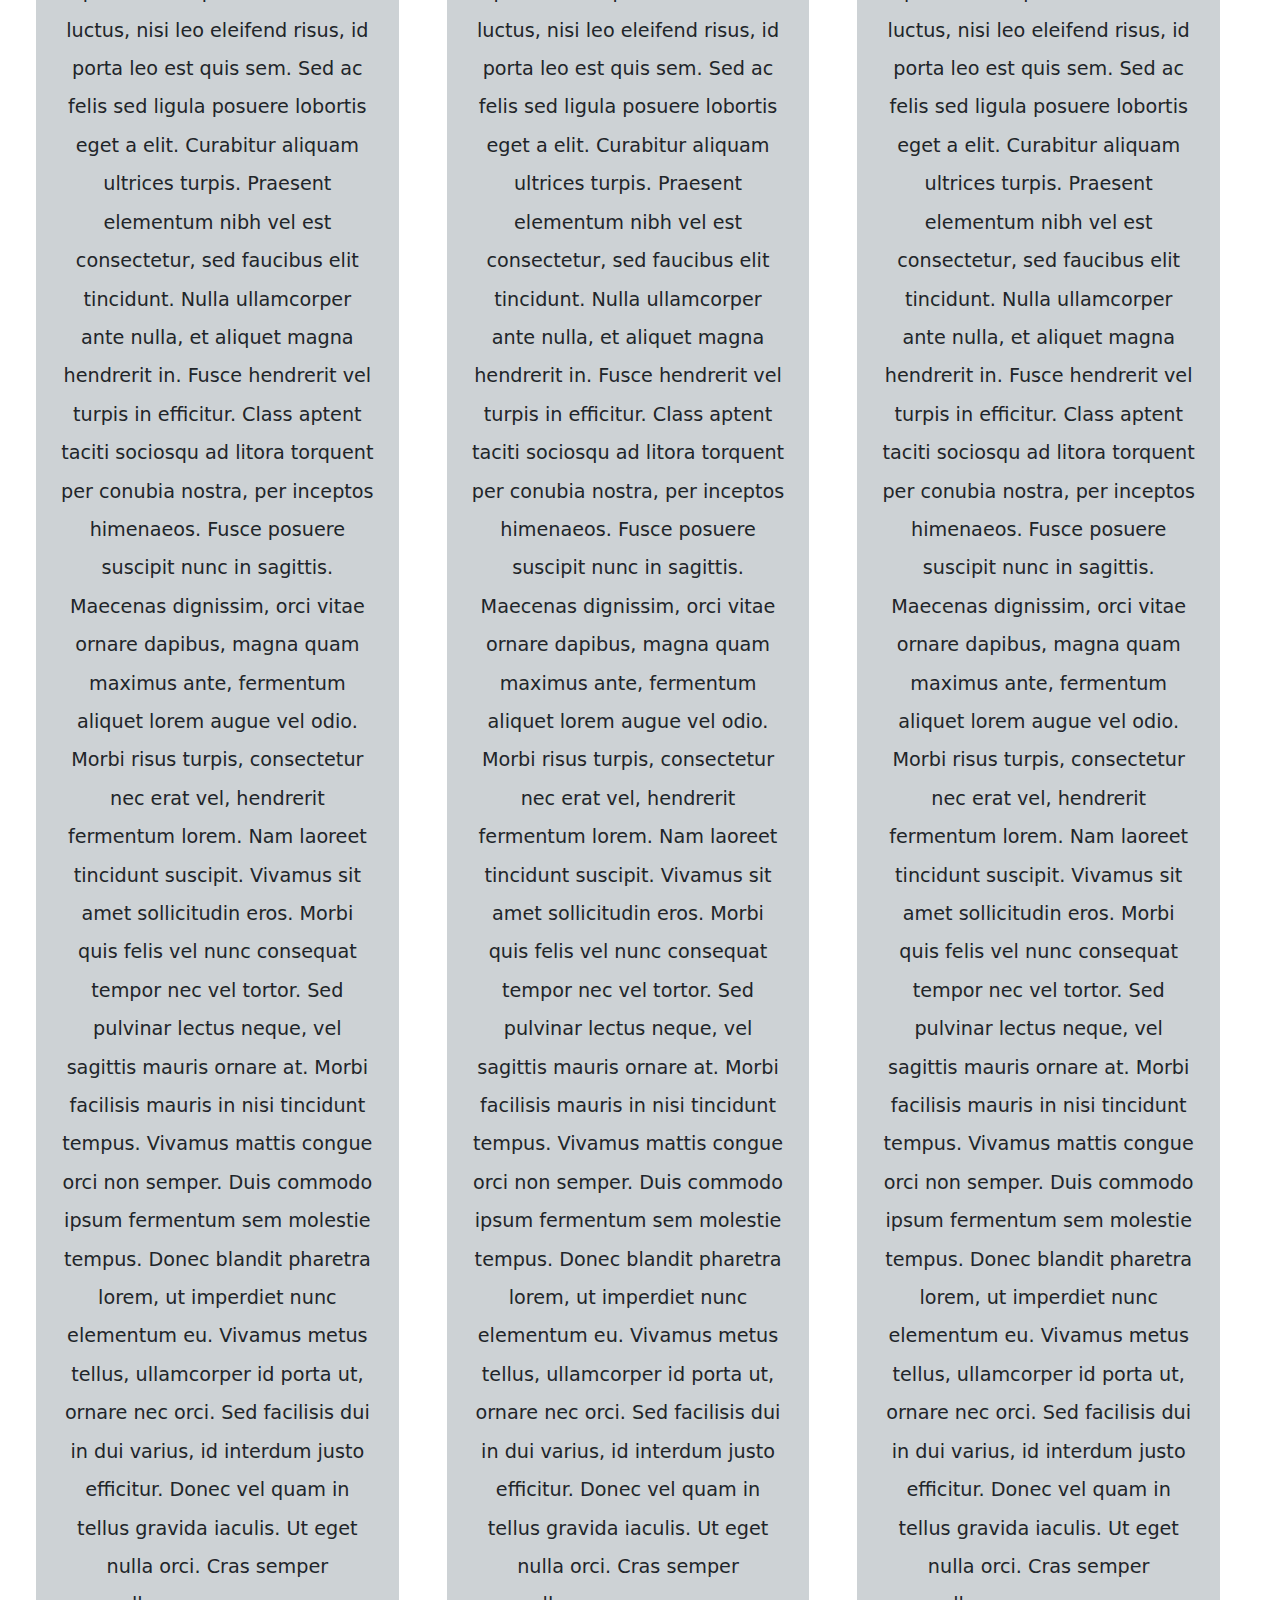
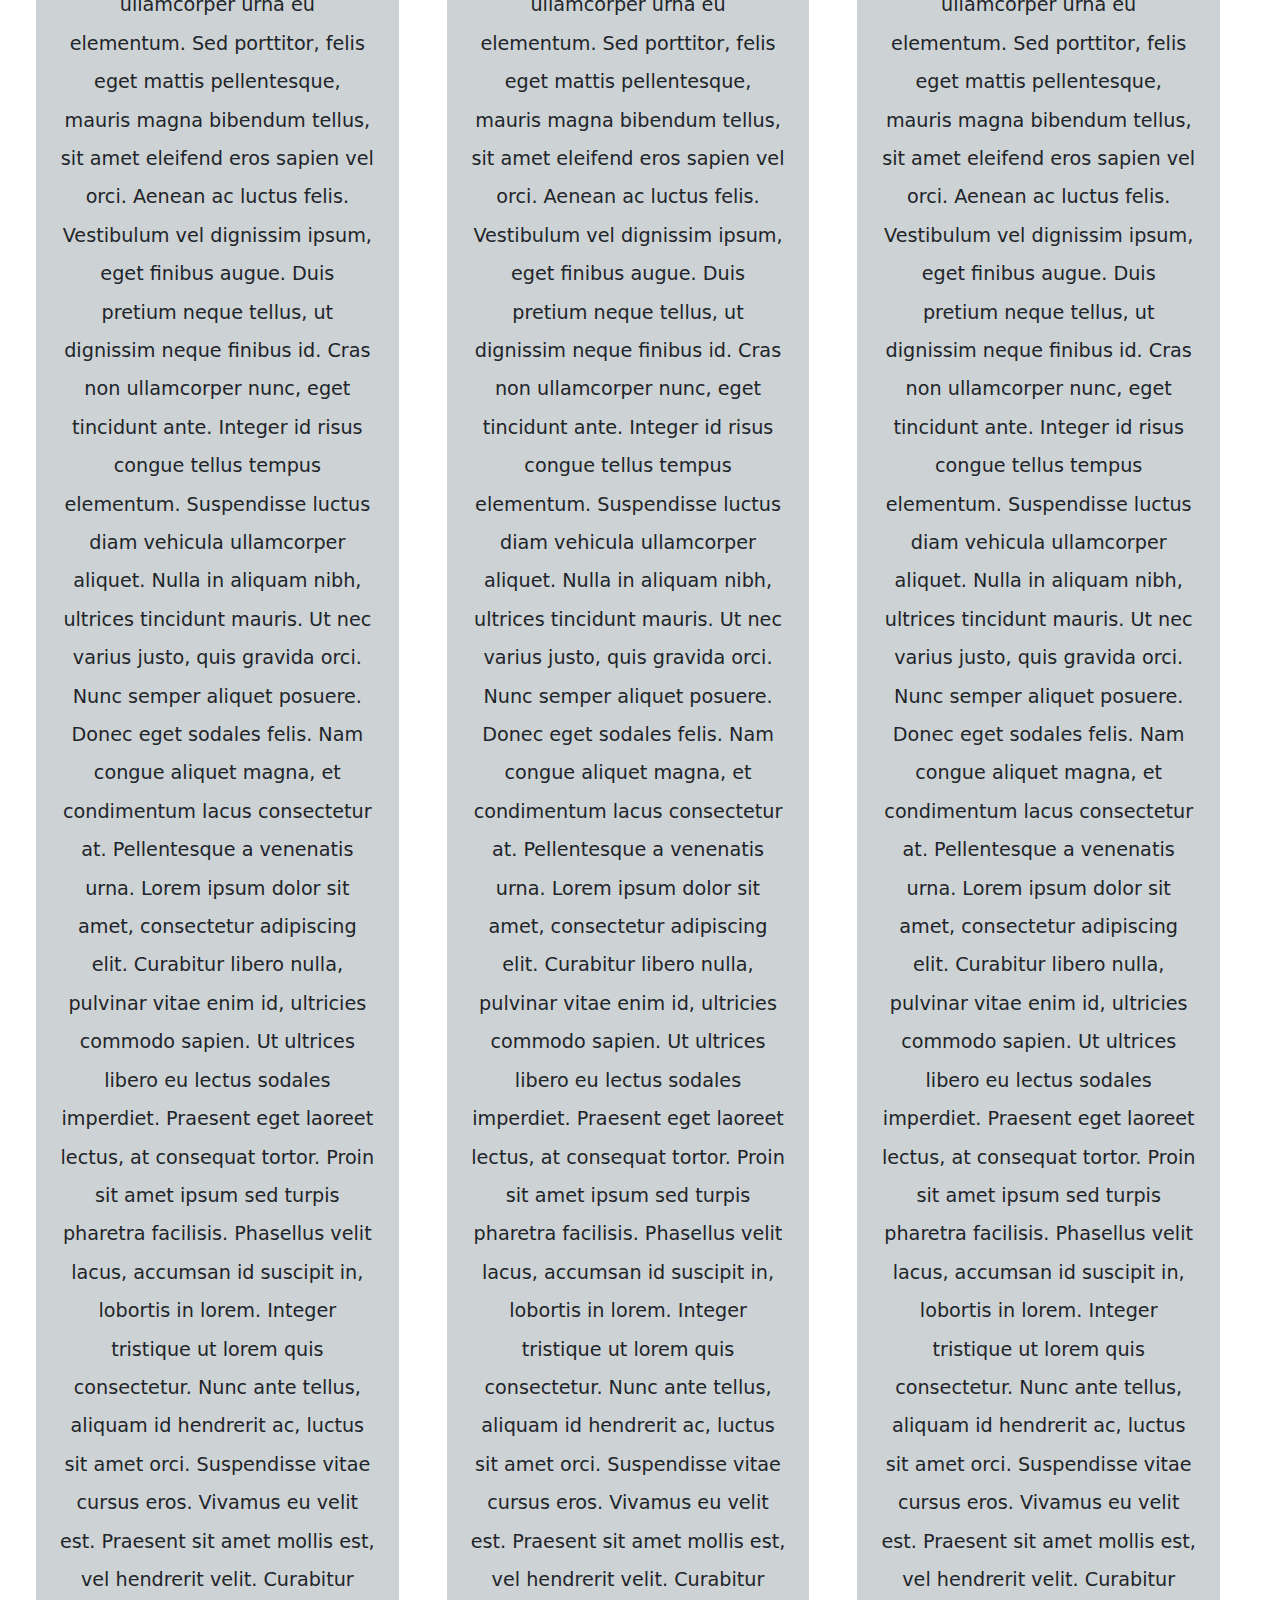
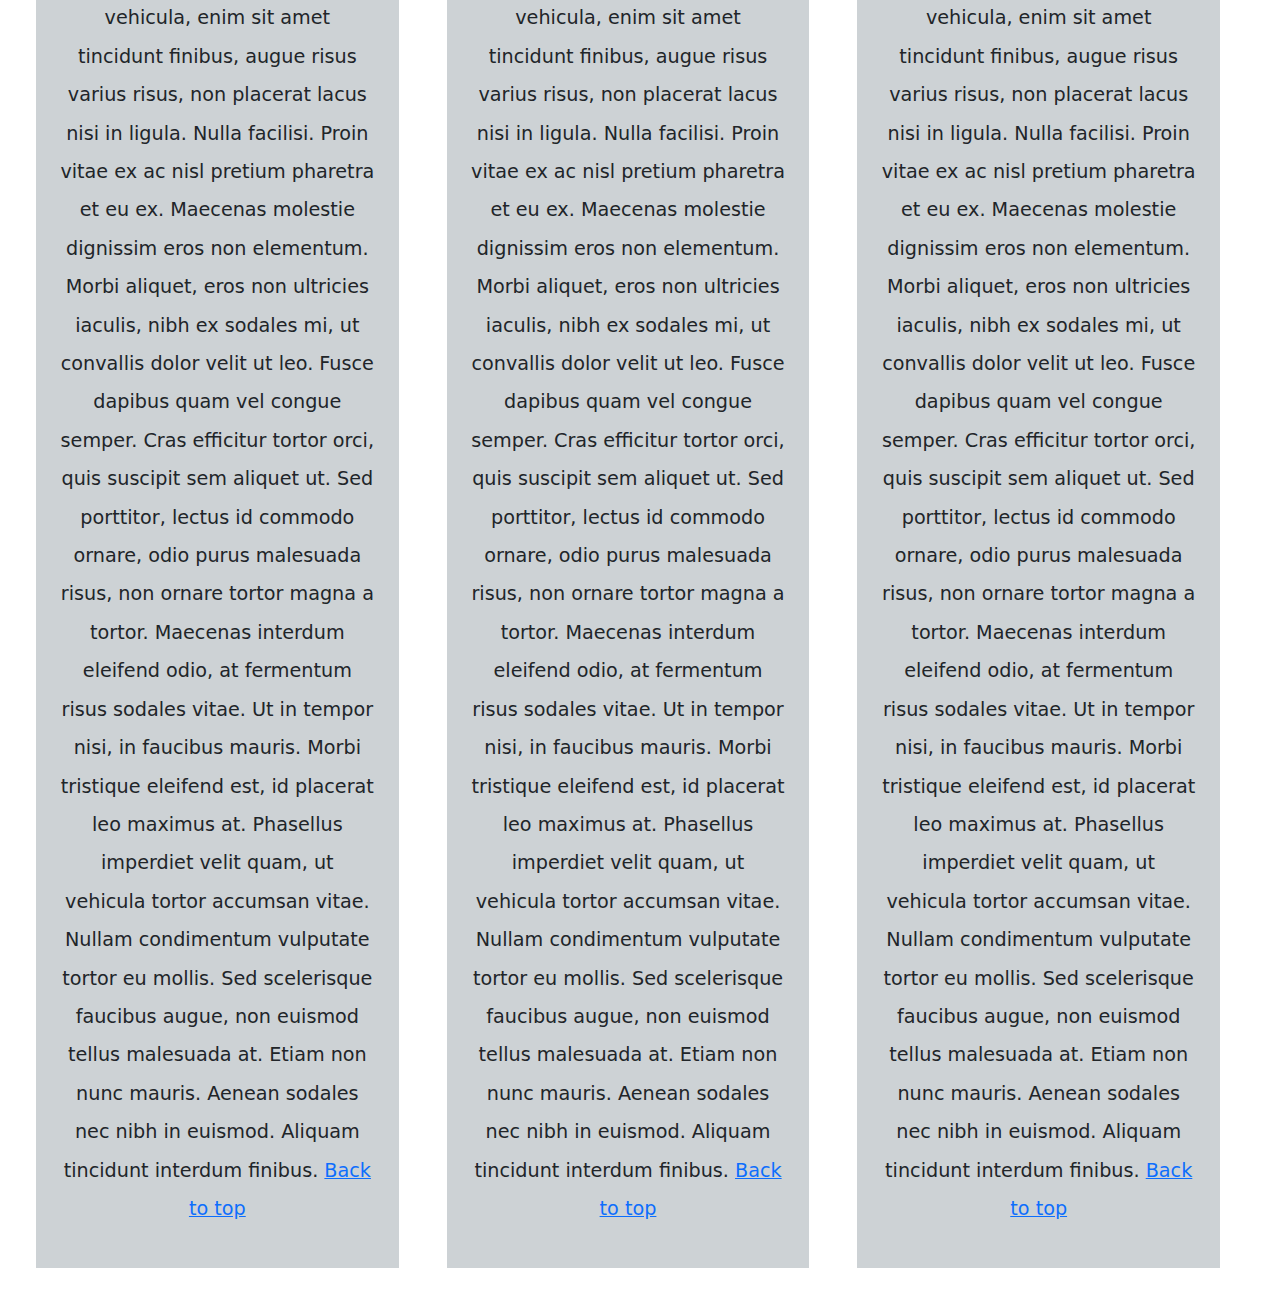
==== commit ad4c2daf: "added optional steps" ====
--- a/mod3-solution/index.html
+++ b/mod3-solution/index.html
@@ -55,9 +55,9 @@
 	Our Menu
 </h1>
 
-<div class="container-fluid">
+<div class="container-fluid row">
 
-	<section class="col-xs-12 text-center section-item">
+	<section class="col-xs-12 col-sm-5 col-md text-center section-item">
 		<h4 id="Chicken">Chicken</h4>
 		<p class="lh-lg">
 			Lorem ipsum dolor sit amet, consectetur adipiscing elit. Etiam consectetur libero magna, in iaculis eros dignissim et. Fusce vel dui in orci rutrum laoreet. Quisque rhoncus neque eget semper aliquam. Aenean nec tristique mauris. Orci varius natoque penatibus et magnis dis parturient montes, nascetur ridiculus mus. Maecenas scelerisque eget ex id vestibulum. Sed rhoncus nibh cursus est aliquet, et auctor ligula fermentum. Donec dictum, est vitae pulvinar cursus, leo eros cursus dolor, at fermentum ligula tortor at leo. Nunc urna orci, feugiat ac ligula sit amet, tincidunt vulputate nibh. Mauris fringilla ex risus, at vehicula sem rutrum nec. Nullam scelerisque magna dolor, a porta augue tincidunt sit amet. Quisque lacinia auctor leo, sit amet tempor urna convallis id. Praesent sodales, orci at posuere ultricies, lorem orci posuere erat, a dictum odio orci eget lectus. Nam egestas aliquam dignissim. Pellentesque in finibus nibh, eu auctor ante.
@@ -79,10 +79,11 @@
 			Suspendisse vitae cursus eros. Vivamus eu velit est. Praesent sit amet mollis est, vel hendrerit velit. Curabitur vehicula, enim sit amet tincidunt finibus, augue risus varius risus, non placerat lacus nisi in ligula. Nulla facilisi. Proin vitae ex ac nisl pretium pharetra et eu ex. Maecenas molestie dignissim eros non elementum. Morbi aliquet, eros non ultricies iaculis, nibh ex sodales mi, ut convallis dolor velit ut leo. Fusce dapibus quam vel congue semper.
 
 			Cras efficitur tortor orci, quis suscipit sem aliquet ut. Sed porttitor, lectus id commodo ornare, odio purus malesuada risus, non ornare tortor magna a tortor. Maecenas interdum eleifend odio, at fermentum risus sodales vitae. Ut in tempor nisi, in faucibus mauris. Morbi tristique eleifend est, id placerat leo maximus at. Phasellus imperdiet velit quam, ut vehicula tortor accumsan vitae. Nullam condimentum vulputate tortor eu mollis. Sed scelerisque faucibus augue, non euismod tellus malesuada at. Etiam non nunc mauris. Aenean sodales nec nibh in euismod. Aliquam tincidunt interdum finibus.
+			<span><a href="#menu-title"> Back to top</a></span>
 		</p>
 	</section>
 
-<section class="col-xs-12 text-center section-item">
+<section class="col-xs-12 col-sm-5 col-md text-center section-item">
 		<h4 id="Beef">Beef</h4>
 		<p class="lh-lg">
 			Lorem ipsum dolor sit amet, consectetur adipiscing elit. Etiam consectetur libero magna, in iaculis eros dignissim et. Fusce vel dui in orci rutrum laoreet. Quisque rhoncus neque eget semper aliquam. Aenean nec tristique mauris. Orci varius natoque penatibus et magnis dis parturient montes, nascetur ridiculus mus. Maecenas scelerisque eget ex id vestibulum. Sed rhoncus nibh cursus est aliquet, et auctor ligula fermentum. Donec dictum, est vitae pulvinar cursus, leo eros cursus dolor, at fermentum ligula tortor at leo. Nunc urna orci, feugiat ac ligula sit amet, tincidunt vulputate nibh. Mauris fringilla ex risus, at vehicula sem rutrum nec. Nullam scelerisque magna dolor, a porta augue tincidunt sit amet. Quisque lacinia auctor leo, sit amet tempor urna convallis id. Praesent sodales, orci at posuere ultricies, lorem orci posuere erat, a dictum odio orci eget lectus. Nam egestas aliquam dignissim. Pellentesque in finibus nibh, eu auctor ante.
@@ -104,10 +105,11 @@
 			Suspendisse vitae cursus eros. Vivamus eu velit est. Praesent sit amet mollis est, vel hendrerit velit. Curabitur vehicula, enim sit amet tincidunt finibus, augue risus varius risus, non placerat lacus nisi in ligula. Nulla facilisi. Proin vitae ex ac nisl pretium pharetra et eu ex. Maecenas molestie dignissim eros non elementum. Morbi aliquet, eros non ultricies iaculis, nibh ex sodales mi, ut convallis dolor velit ut leo. Fusce dapibus quam vel congue semper.
 
 			Cras efficitur tortor orci, quis suscipit sem aliquet ut. Sed porttitor, lectus id commodo ornare, odio purus malesuada risus, non ornare tortor magna a tortor. Maecenas interdum eleifend odio, at fermentum risus sodales vitae. Ut in tempor nisi, in faucibus mauris. Morbi tristique eleifend est, id placerat leo maximus at. Phasellus imperdiet velit quam, ut vehicula tortor accumsan vitae. Nullam condimentum vulputate tortor eu mollis. Sed scelerisque faucibus augue, non euismod tellus malesuada at. Etiam non nunc mauris. Aenean sodales nec nibh in euismod. Aliquam tincidunt interdum finibus.
+			<span><a href="#menu-title"> Back to top</a></span>
 		</p>
 	</section>
 
-	<section class="col-xs-12 text-center section-item">
+	<section class="col-xs-12 col-sm-12 col-md text-center section-item">
 		<h4 id ="Sushi">Sushi</h4>
 		<p class="lh-lg">
 			Lorem ipsum dolor sit amet, consectetur adipiscing elit. Etiam consectetur libero magna, in iaculis eros dignissim et. Fusce vel dui in orci rutrum laoreet. Quisque rhoncus neque eget semper aliquam. Aenean nec tristique mauris. Orci varius natoque penatibus et magnis dis parturient montes, nascetur ridiculus mus. Maecenas scelerisque eget ex id vestibulum. Sed rhoncus nibh cursus est aliquet, et auctor ligula fermentum. Donec dictum, est vitae pulvinar cursus, leo eros cursus dolor, at fermentum ligula tortor at leo. Nunc urna orci, feugiat ac ligula sit amet, tincidunt vulputate nibh. Mauris fringilla ex risus, at vehicula sem rutrum nec. Nullam scelerisque magna dolor, a porta augue tincidunt sit amet. Quisque lacinia auctor leo, sit amet tempor urna convallis id. Praesent sodales, orci at posuere ultricies, lorem orci posuere erat, a dictum odio orci eget lectus. Nam egestas aliquam dignissim. Pellentesque in finibus nibh, eu auctor ante.
@@ -129,6 +131,7 @@
 			Suspendisse vitae cursus eros. Vivamus eu velit est. Praesent sit amet mollis est, vel hendrerit velit. Curabitur vehicula, enim sit amet tincidunt finibus, augue risus varius risus, non placerat lacus nisi in ligula. Nulla facilisi. Proin vitae ex ac nisl pretium pharetra et eu ex. Maecenas molestie dignissim eros non elementum. Morbi aliquet, eros non ultricies iaculis, nibh ex sodales mi, ut convallis dolor velit ut leo. Fusce dapibus quam vel congue semper.
 
 			Cras efficitur tortor orci, quis suscipit sem aliquet ut. Sed porttitor, lectus id commodo ornare, odio purus malesuada risus, non ornare tortor magna a tortor. Maecenas interdum eleifend odio, at fermentum risus sodales vitae. Ut in tempor nisi, in faucibus mauris. Morbi tristique eleifend est, id placerat leo maximus at. Phasellus imperdiet velit quam, ut vehicula tortor accumsan vitae. Nullam condimentum vulputate tortor eu mollis. Sed scelerisque faucibus augue, non euismod tellus malesuada at. Etiam non nunc mauris. Aenean sodales nec nibh in euismod. Aliquam tincidunt interdum finibus.
+			<span><a href="#menu-title"> Back to top</a></span>
 		</p>
 	</section>
 
--- a/mod3-solution/css/styles.css
+++ b/mod3-solution/css/styles.css
@@ -1,3 +1,7 @@
+* {
+		box-sizing: border-box;
+}
+
 .navbar-brand {
 	padding: 16px;
 	padding-left: 30px;
@@ -14,6 +18,7 @@
 }
 
 .section-item{
+	box-sizing: border-box;
 	margin:  48px 24px;
 	padding: 24px;
 	font-size: 1.2em;
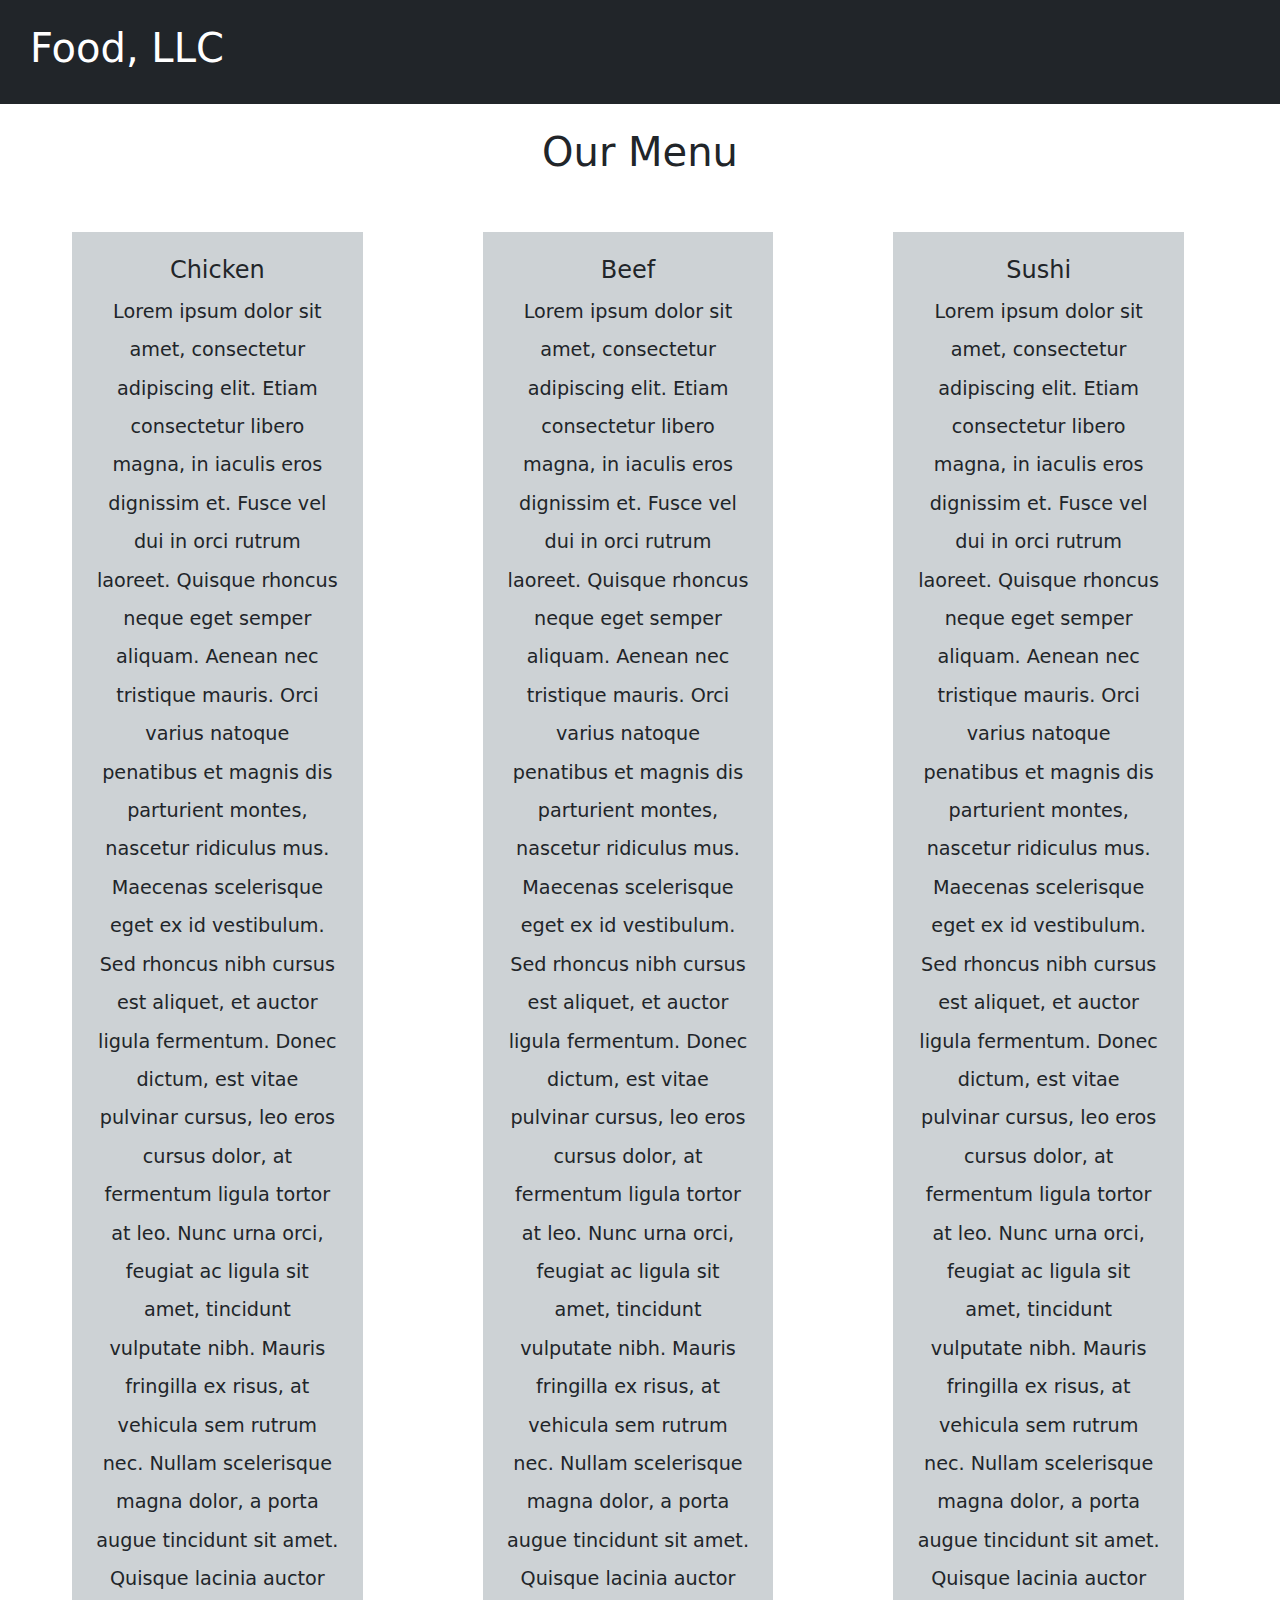
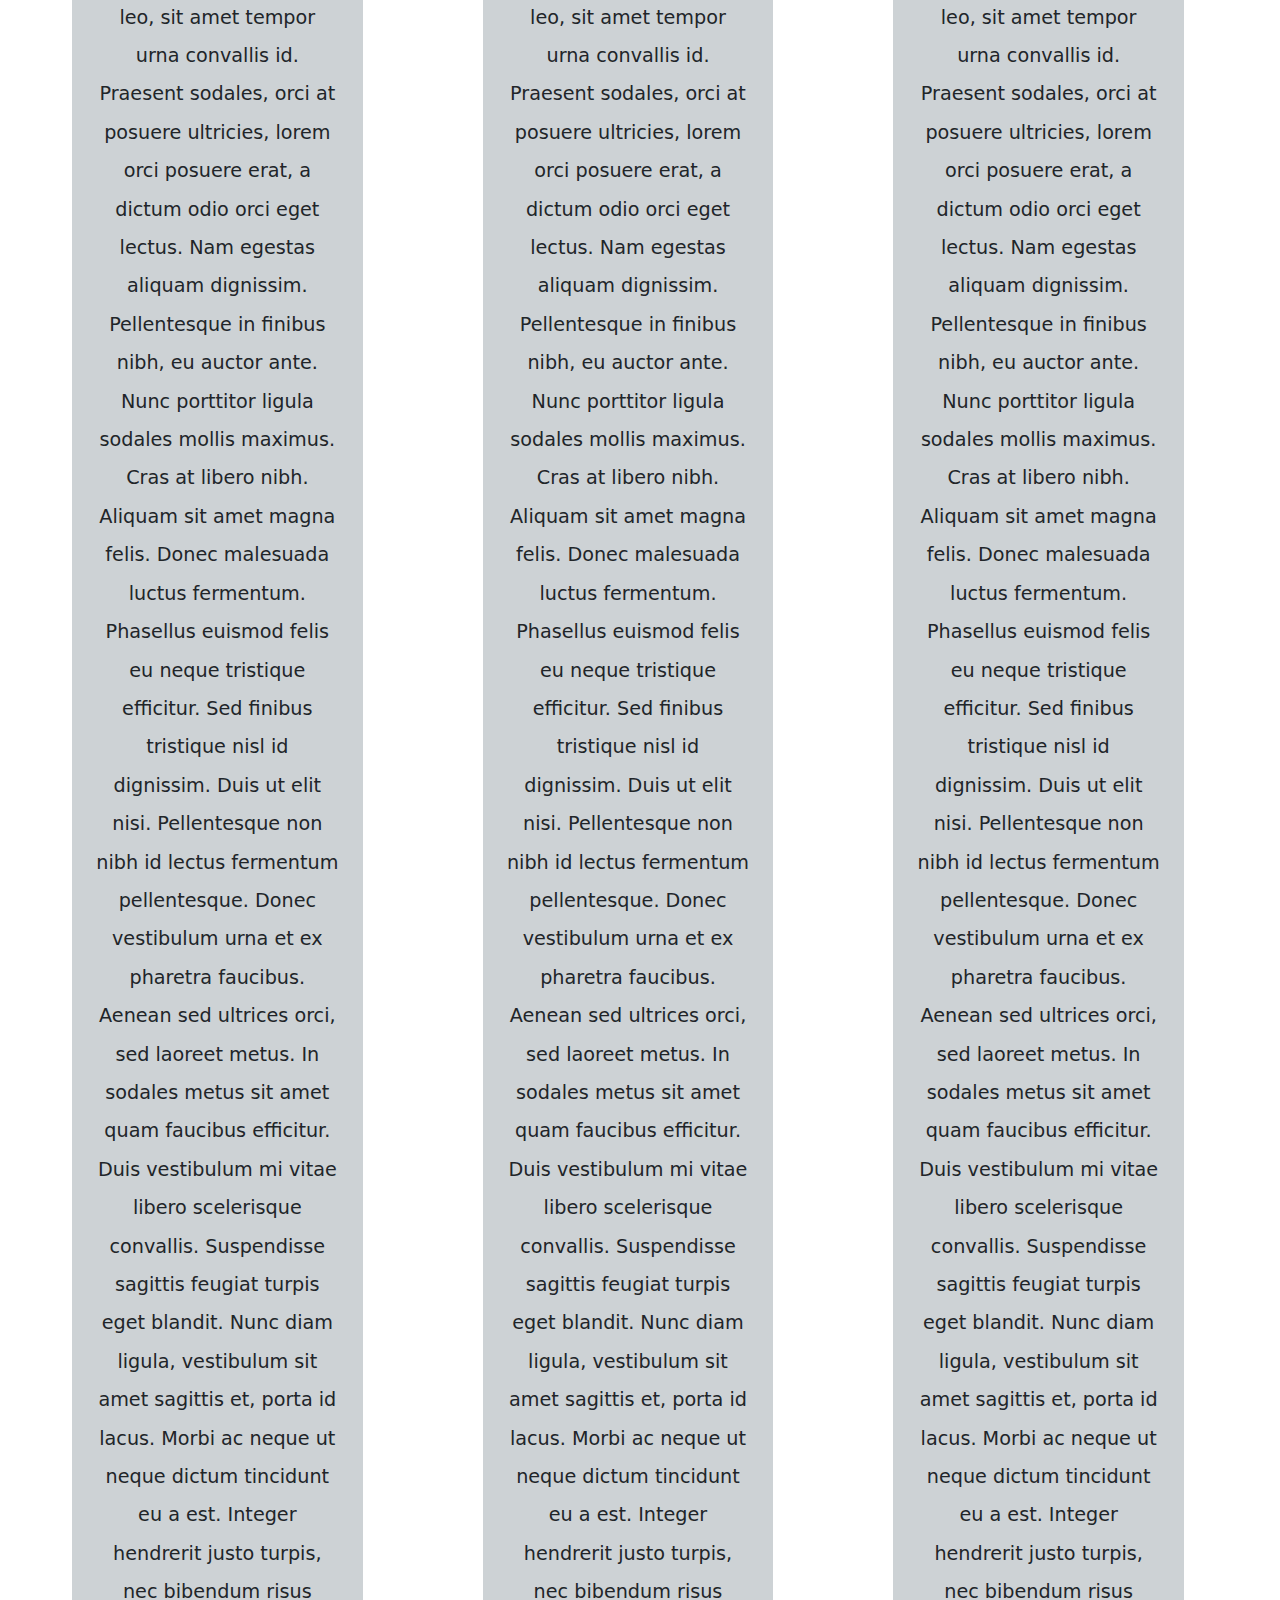
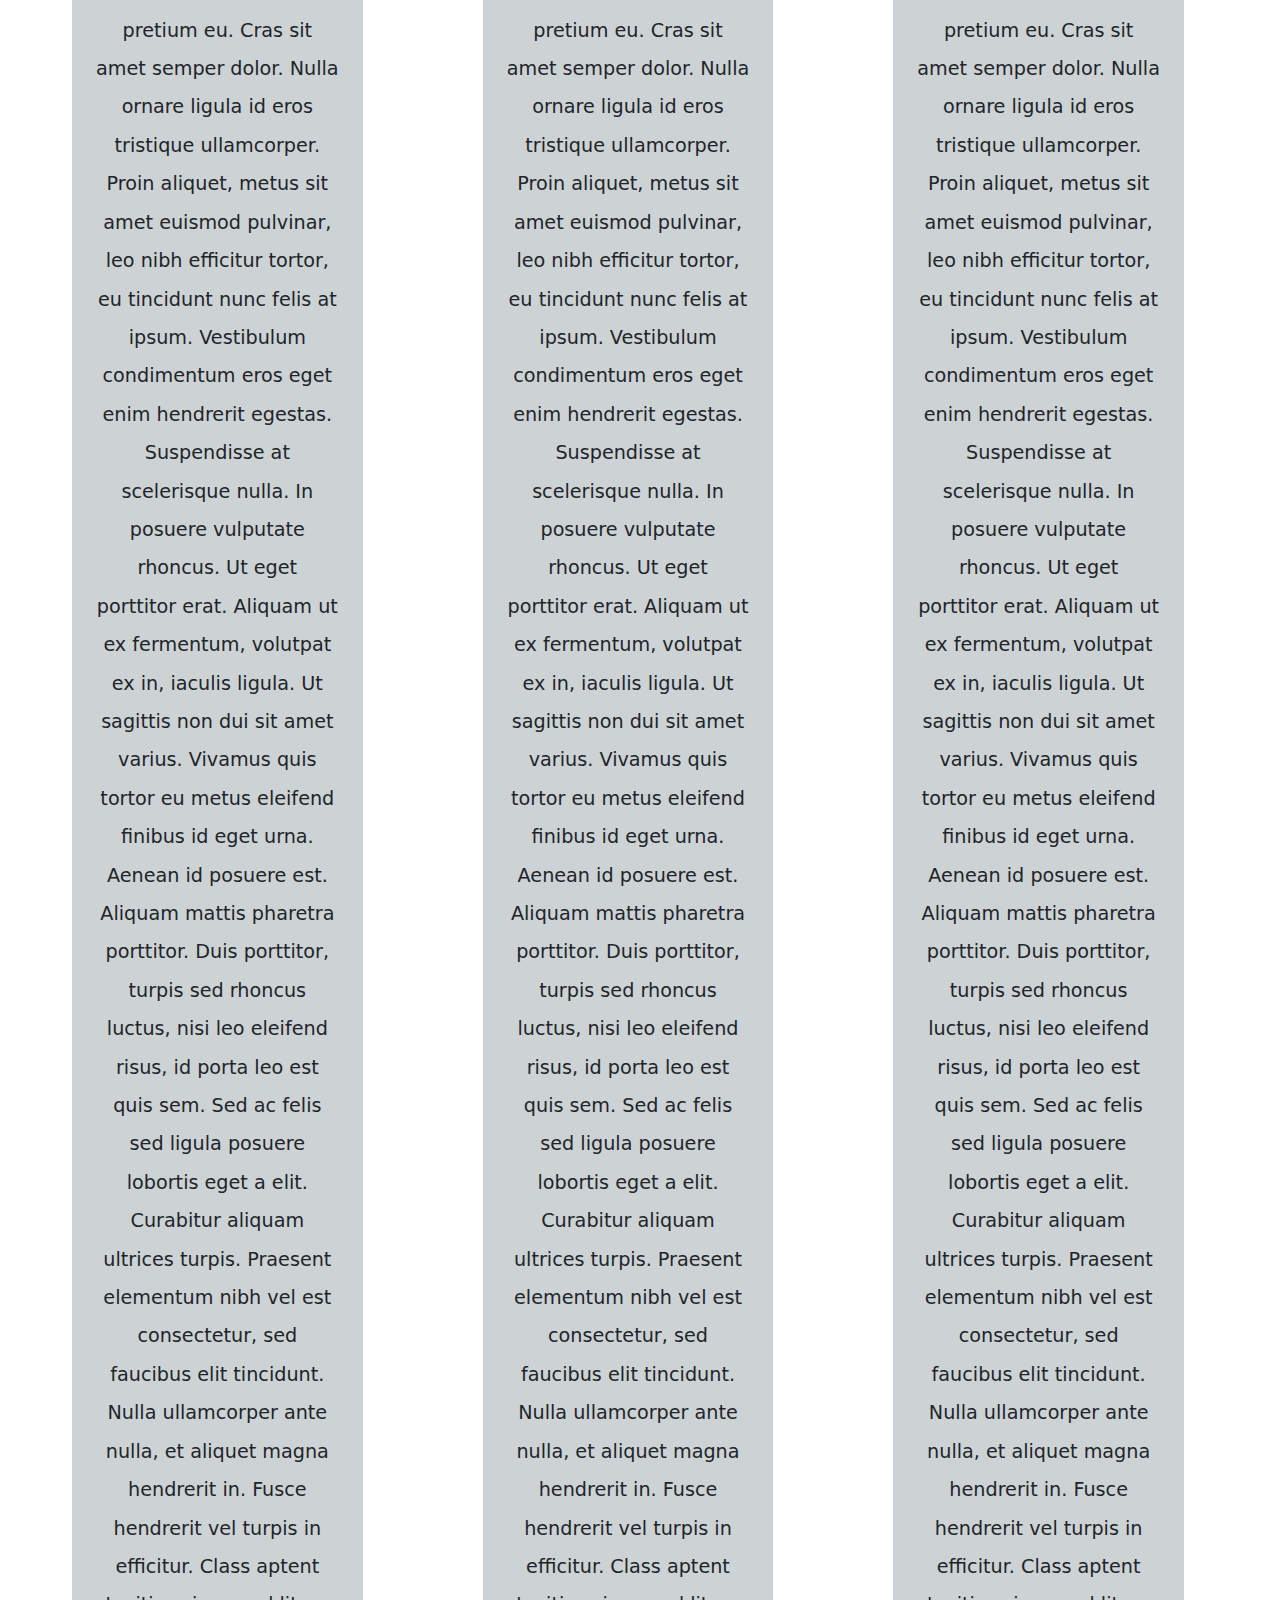
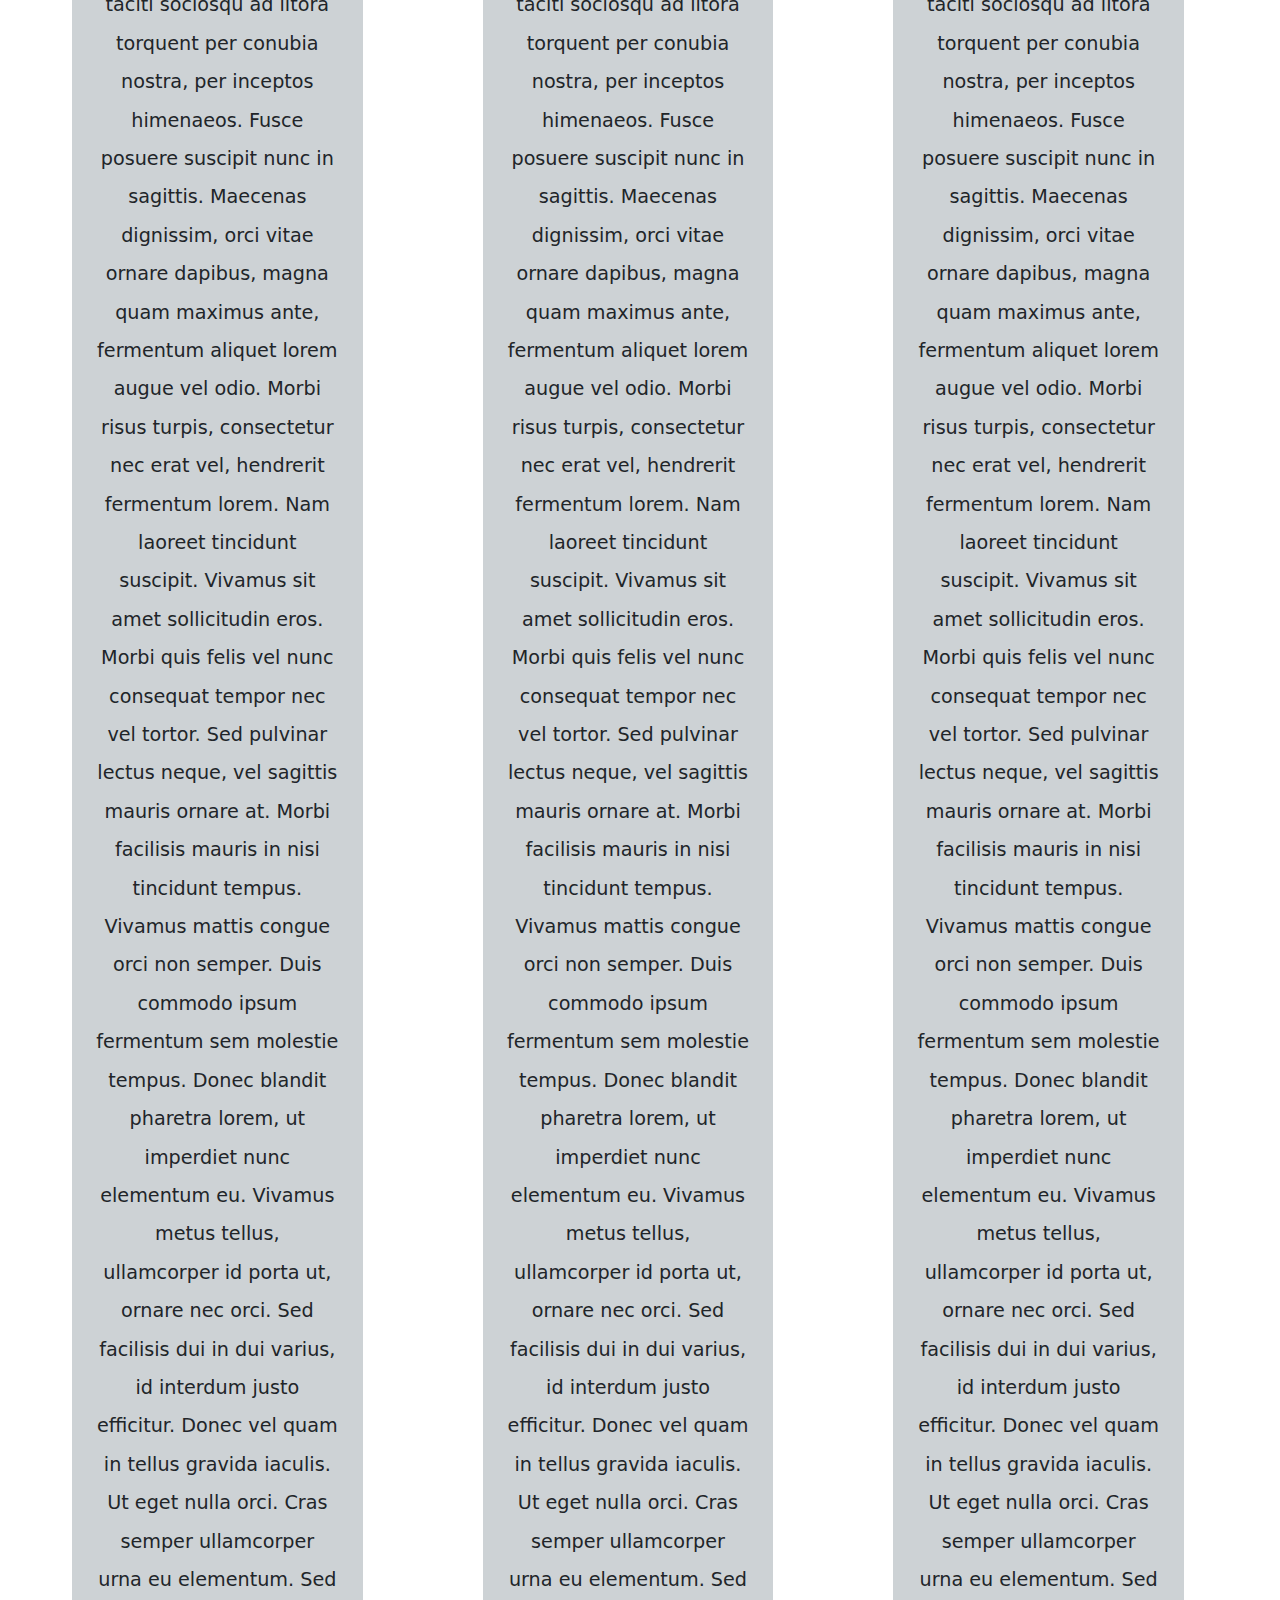
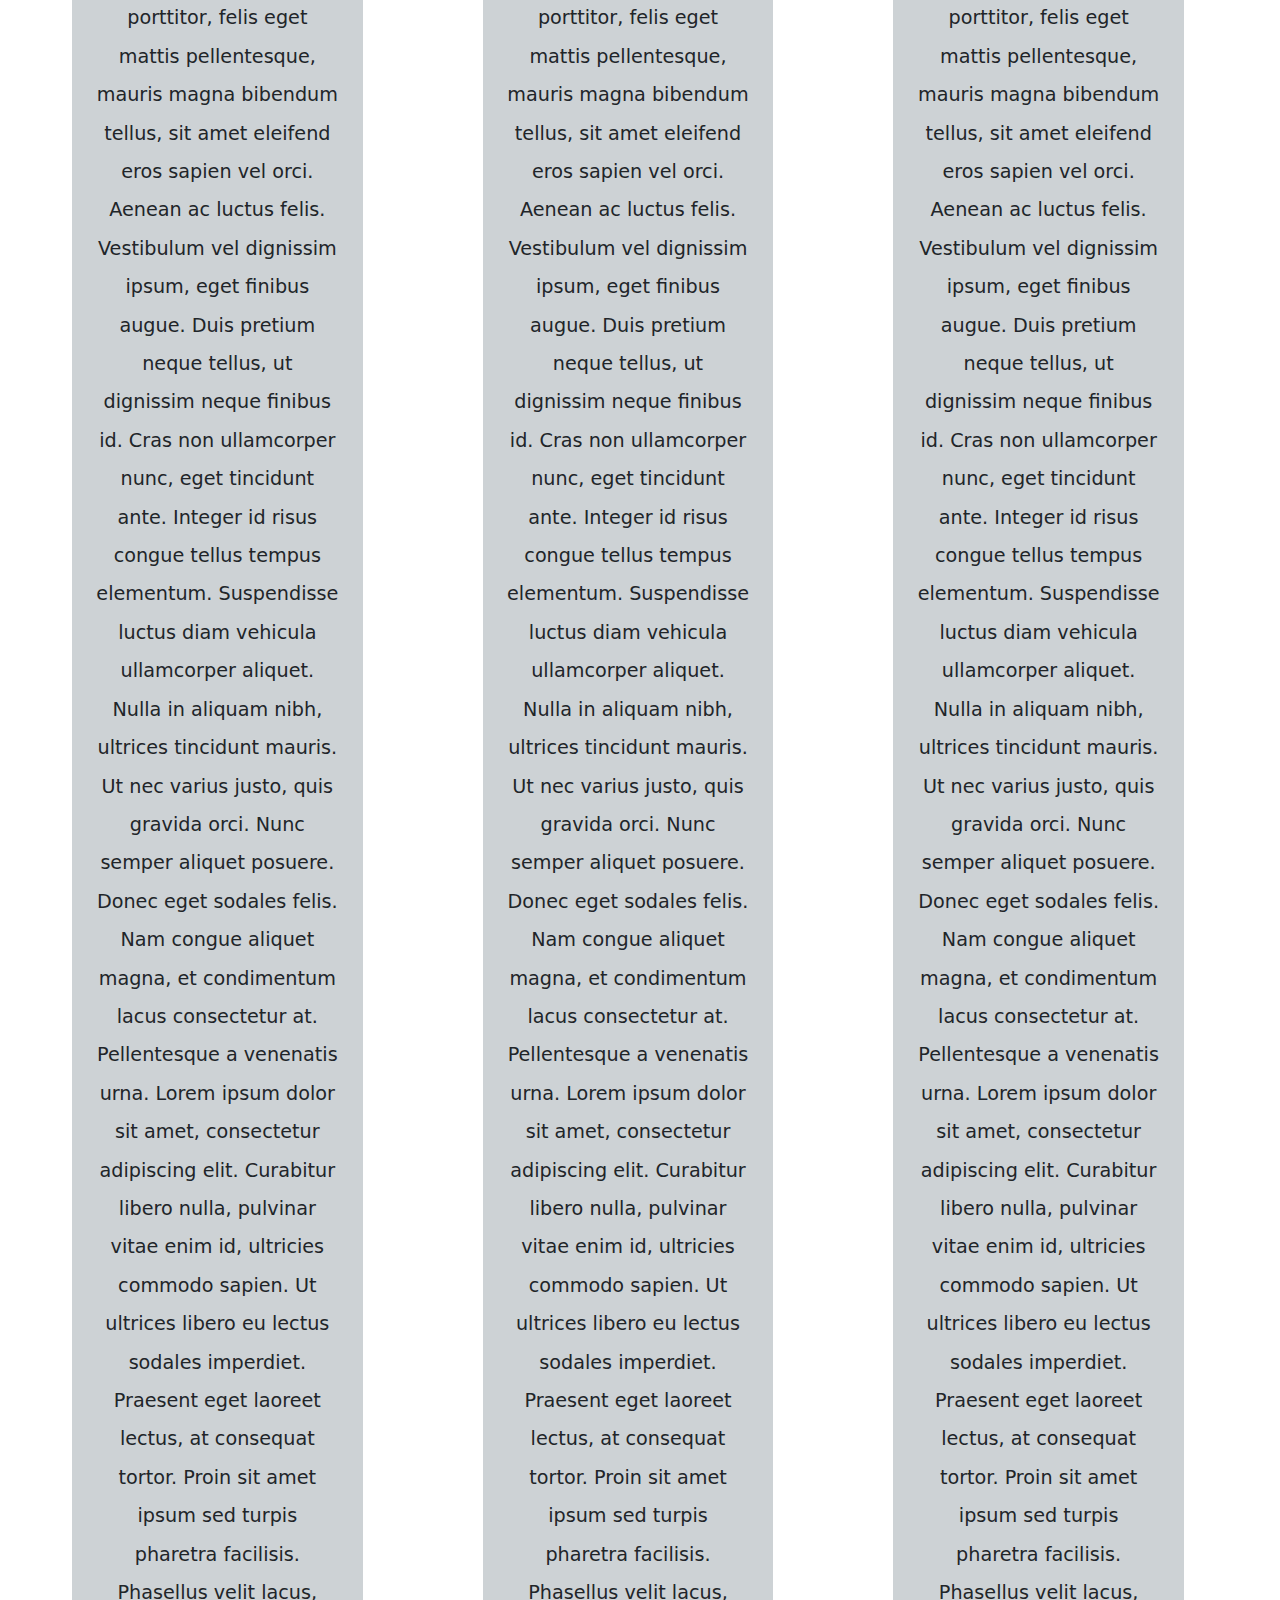
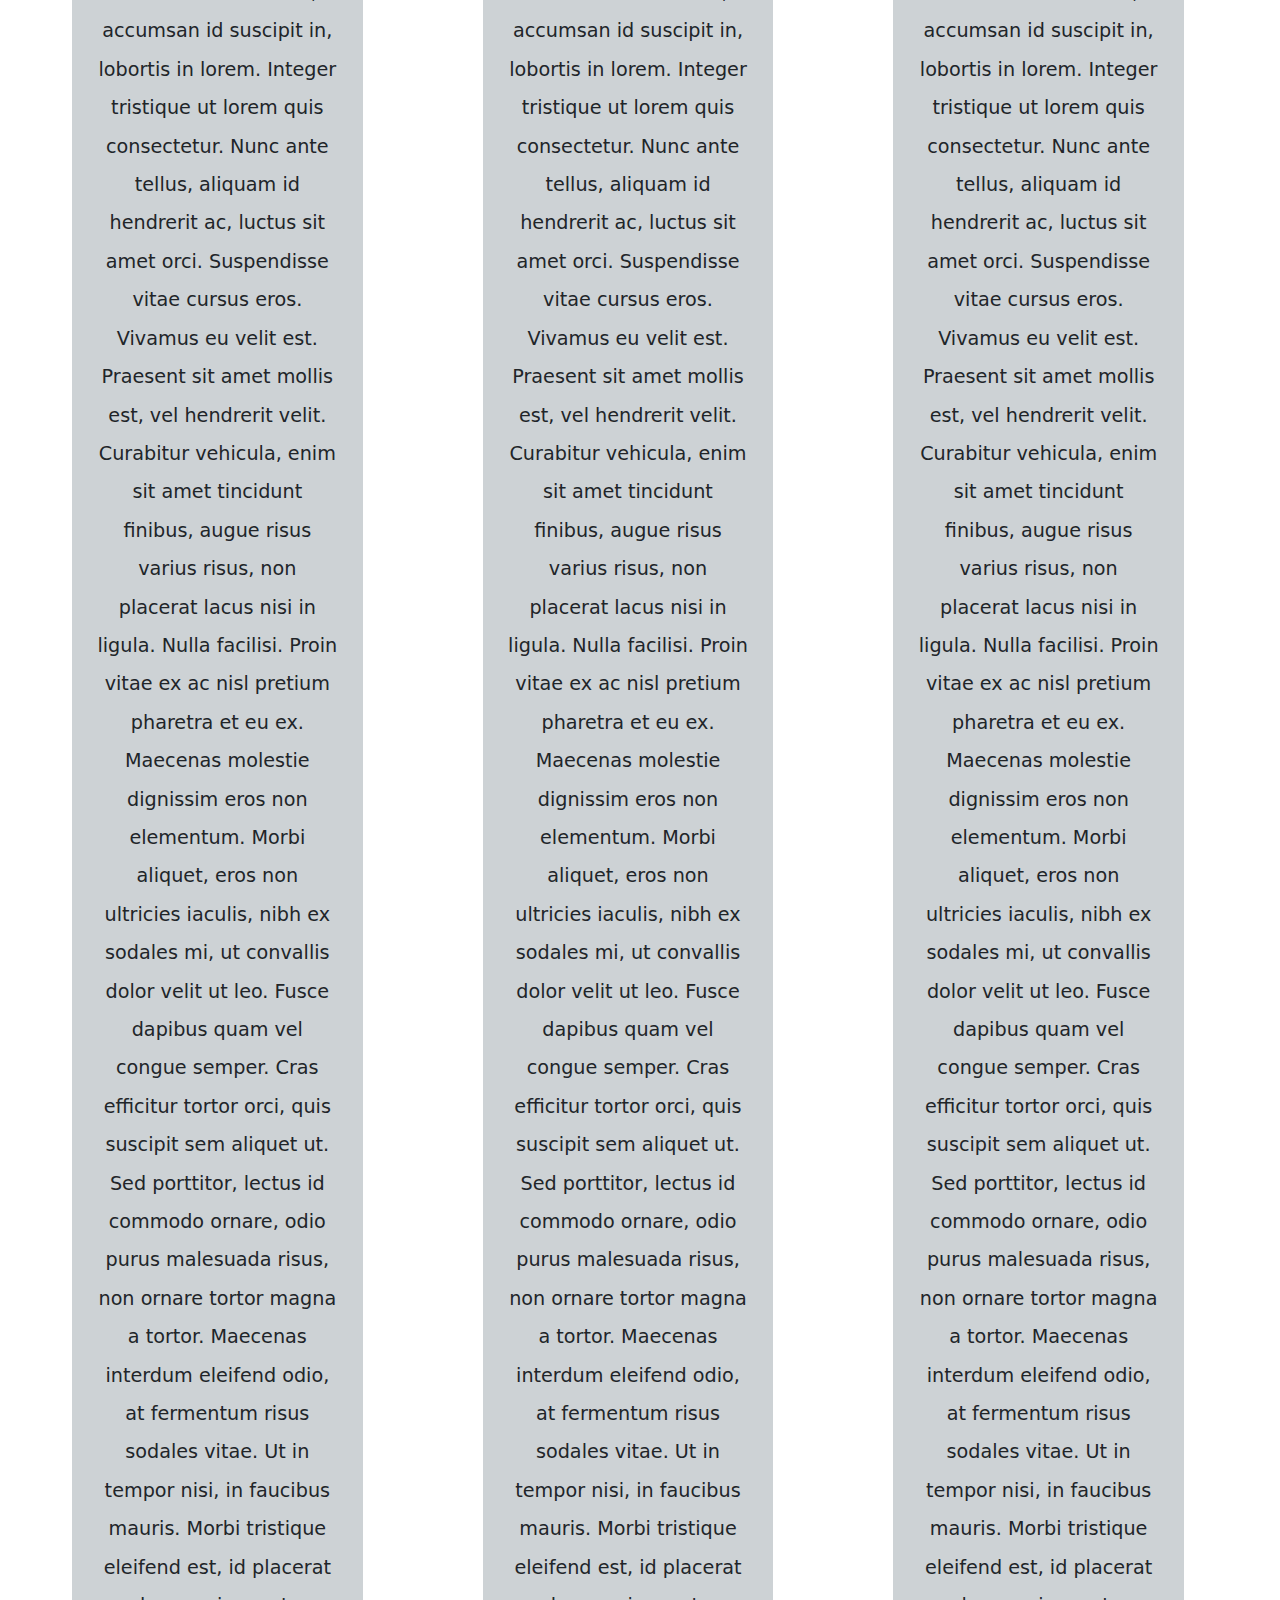
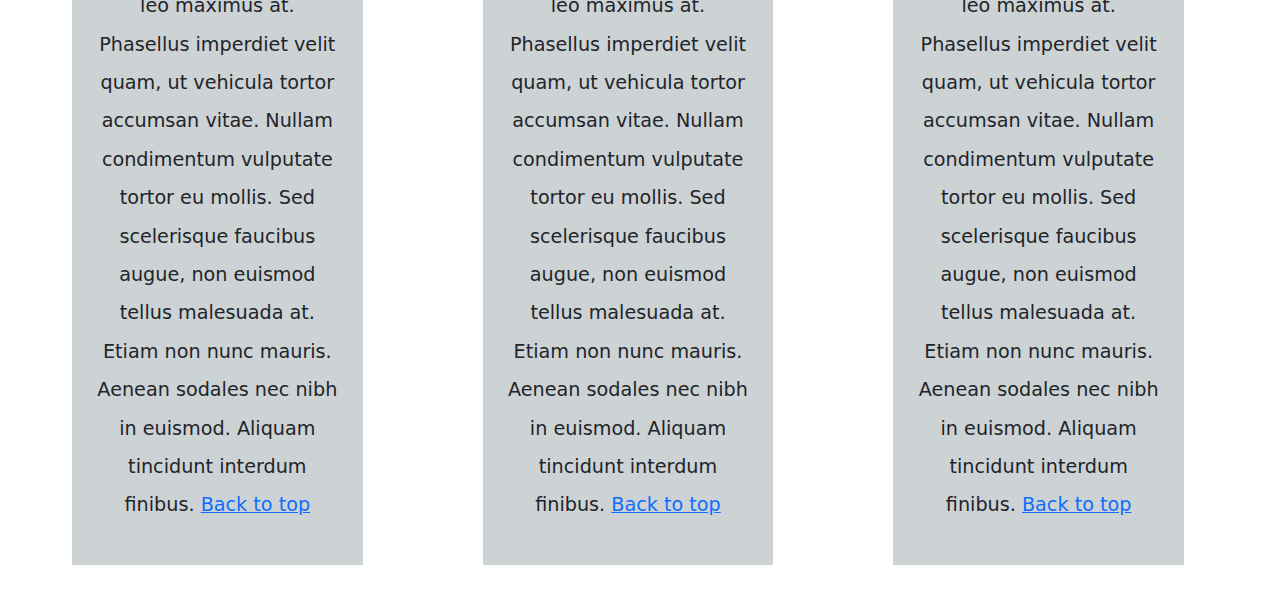
==== commit b9242665: "fixed columns" ====
--- a/mod3-solution/index.html
+++ b/mod3-solution/index.html
@@ -57,7 +57,9 @@
 
 <div class="container-fluid row">
 
-	<section class="col-xs-12 col-sm-5 col-md text-center section-item">
+
+	<div class="col-xs-12 col-sm-6 col-md-4">
+	<section class="text-center section-item">
 		<h4 id="Chicken">Chicken</h4>
 		<p class="lh-lg">
 			Lorem ipsum dolor sit amet, consectetur adipiscing elit. Etiam consectetur libero magna, in iaculis eros dignissim et. Fusce vel dui in orci rutrum laoreet. Quisque rhoncus neque eget semper aliquam. Aenean nec tristique mauris. Orci varius natoque penatibus et magnis dis parturient montes, nascetur ridiculus mus. Maecenas scelerisque eget ex id vestibulum. Sed rhoncus nibh cursus est aliquet, et auctor ligula fermentum. Donec dictum, est vitae pulvinar cursus, leo eros cursus dolor, at fermentum ligula tortor at leo. Nunc urna orci, feugiat ac ligula sit amet, tincidunt vulputate nibh. Mauris fringilla ex risus, at vehicula sem rutrum nec. Nullam scelerisque magna dolor, a porta augue tincidunt sit amet. Quisque lacinia auctor leo, sit amet tempor urna convallis id. Praesent sodales, orci at posuere ultricies, lorem orci posuere erat, a dictum odio orci eget lectus. Nam egestas aliquam dignissim. Pellentesque in finibus nibh, eu auctor ante.
@@ -82,8 +84,10 @@
 			<span><a href="#menu-title"> Back to top</a></span>
 		</p>
 	</section>
+</div>
 
-<section class="col-xs-12 col-sm-5 col-md text-center section-item">
+<div class="col-xs-12 col-sm-6 col-md-4">
+<section class="text-center section-item">
 		<h4 id="Beef">Beef</h4>
 		<p class="lh-lg">
 			Lorem ipsum dolor sit amet, consectetur adipiscing elit. Etiam consectetur libero magna, in iaculis eros dignissim et. Fusce vel dui in orci rutrum laoreet. Quisque rhoncus neque eget semper aliquam. Aenean nec tristique mauris. Orci varius natoque penatibus et magnis dis parturient montes, nascetur ridiculus mus. Maecenas scelerisque eget ex id vestibulum. Sed rhoncus nibh cursus est aliquet, et auctor ligula fermentum. Donec dictum, est vitae pulvinar cursus, leo eros cursus dolor, at fermentum ligula tortor at leo. Nunc urna orci, feugiat ac ligula sit amet, tincidunt vulputate nibh. Mauris fringilla ex risus, at vehicula sem rutrum nec. Nullam scelerisque magna dolor, a porta augue tincidunt sit amet. Quisque lacinia auctor leo, sit amet tempor urna convallis id. Praesent sodales, orci at posuere ultricies, lorem orci posuere erat, a dictum odio orci eget lectus. Nam egestas aliquam dignissim. Pellentesque in finibus nibh, eu auctor ante.
@@ -108,8 +112,11 @@
 			<span><a href="#menu-title"> Back to top</a></span>
 		</p>
 	</section>
+</div>
 
-	<section class="col-xs-12 col-sm-12 col-md text-center section-item">
+
+	<div class="col-xs-12 col-sm-12 col-md-4">
+	<section class="text-center section-item">
 		<h4 id ="Sushi">Sushi</h4>
 		<p class="lh-lg">
 			Lorem ipsum dolor sit amet, consectetur adipiscing elit. Etiam consectetur libero magna, in iaculis eros dignissim et. Fusce vel dui in orci rutrum laoreet. Quisque rhoncus neque eget semper aliquam. Aenean nec tristique mauris. Orci varius natoque penatibus et magnis dis parturient montes, nascetur ridiculus mus. Maecenas scelerisque eget ex id vestibulum. Sed rhoncus nibh cursus est aliquet, et auctor ligula fermentum. Donec dictum, est vitae pulvinar cursus, leo eros cursus dolor, at fermentum ligula tortor at leo. Nunc urna orci, feugiat ac ligula sit amet, tincidunt vulputate nibh. Mauris fringilla ex risus, at vehicula sem rutrum nec. Nullam scelerisque magna dolor, a porta augue tincidunt sit amet. Quisque lacinia auctor leo, sit amet tempor urna convallis id. Praesent sodales, orci at posuere ultricies, lorem orci posuere erat, a dictum odio orci eget lectus. Nam egestas aliquam dignissim. Pellentesque in finibus nibh, eu auctor ante.
@@ -134,6 +141,7 @@
 			<span><a href="#menu-title"> Back to top</a></span>
 		</p>
 	</section>
+	</div>
 
 </div>
 
--- a/mod3-solution/css/styles.css
+++ b/mod3-solution/css/styles.css
@@ -12,14 +12,9 @@
 
 }
 
-.col-xs-12 {
+.section-item{
 	background: #CDD2D5;
-
-}
-
-.section-item{
-	box-sizing: border-box;
-	margin:  48px 24px;
+	margin:  48px;
 	padding: 24px;
 	font-size: 1.2em;
 }